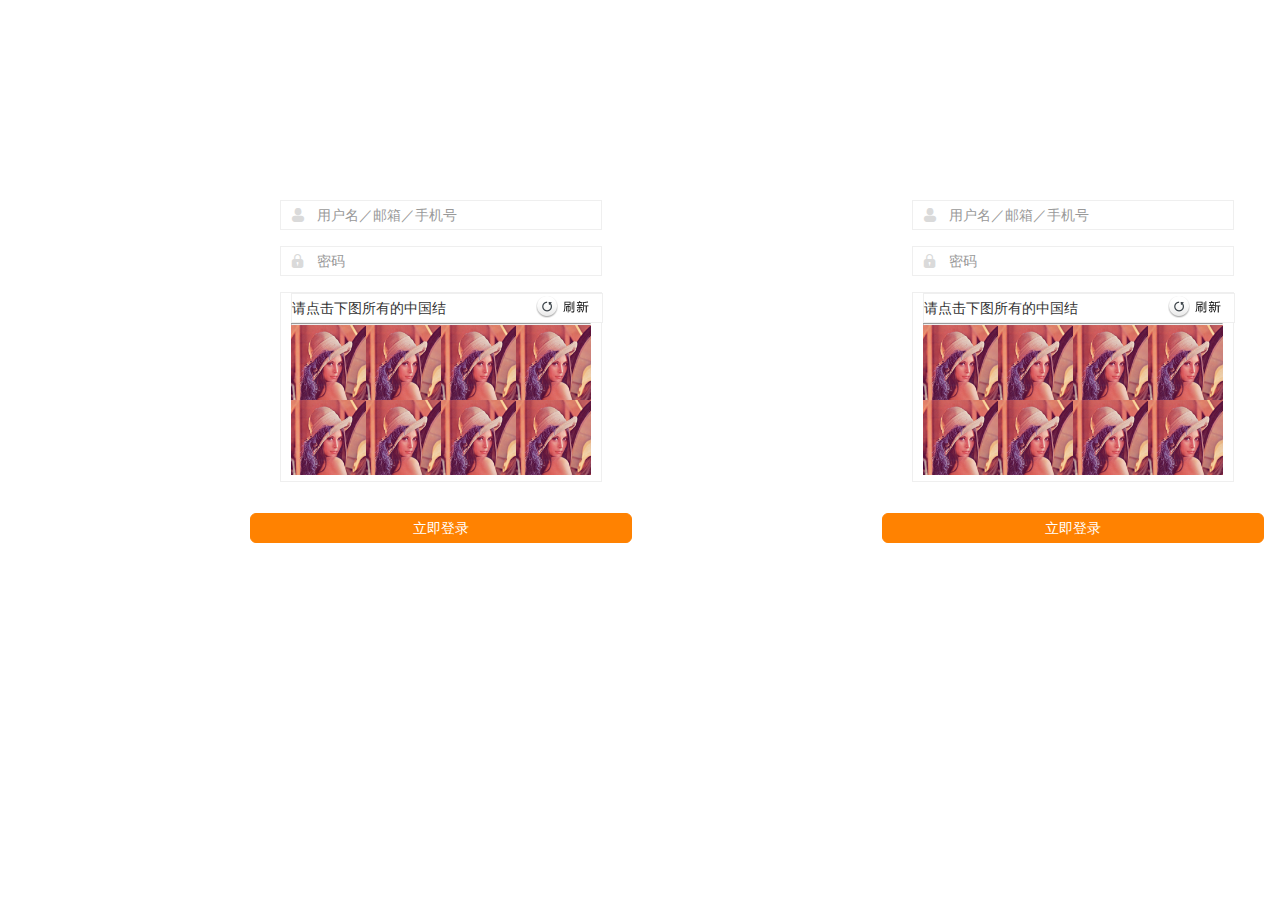
==== index.html @ 9cb28c14 "add index" ====
<!DOCTYPE html>
<html>
<head>
    <meta charset="utf-8">
    <meta http-equiv="X-UA-Compatible" content="IE=edge,chrome=1">
    <title>中国铁路12306</title>
    <link rel="shortcut icon" href="images/favicon.ico" type="image/x-icon" />
    <link href="css/global.css" rel="stylesheet">
    <link href="css/public.css" rel="stylesheet">
    <link href="css/login.css" rel="stylesheet">
    <link href="css/iconfont.css" rel="stylesheet">
</head>
<body class="page-login">
<!-- 登录区域 -->
<div class="">

    <!--  仅显示账户登录添加样式login-box-account，验证码隐藏添加样式 login-box-account-nocode -->
    <div>
        <div class="login-bd" style="float:left">
            <!-- 账号登录 -->
            <div class="login-account">
                <div class="login-item">
                    <label for="user" class="item-label"><i class="icon icon-user"></i></label>
                    <input type="text" class="input" id="J-userName" placeholder="用户名／邮箱／手机号">
                </div>
                <div class="login-item">
                    <label for="pwd" class="item-label"><i class="icon icon-pwd"></i></label>
                    <input type="password" class="input" id="J-password" placeholder="密码">
                </div>
                <div class="login-pwd-code">
                    <!-- 验证码区域 -->
                    <div class="touclick-wrapper lgcode-2018">
                        <div class="lgcode-error" id="error" style="display: none;"></div>
                        <div class="lgcode-success" id="success" style="display: none;"></div>
                        <div class="lgcode-refresh"></div>
                        <div id="J-loginImgArea" class="loginImg">
                            <div class="login-item" style="margin-bottom:8px">
                                <p type="text" class="input " style="padding-left: 0px;height:20px">请点击下图所有的中国结</p>
                                <hr />

                                <div class="pic" id="img">

                                    <div class="bg" id="img1">
                                        <div class=" img">
                                        </div>
                                    </div>

                                    <div class="bg"  id="img2">
                                        <div class= "img">
                                        </div>
                                    </div>
                                    <div  class="bg" id="img3">
                                        <div class="img">
                                        </div>
                                    </div>

                                    <div  class="bg" id="img4">
                                        <div class="img">
                                        </div>
                                    </div>



                                    <div  class="bg" id="img5">
                                        <div class=" img">
                                        </div>
                                    </div>


                                    <div  class="bg"  id="img6" >
                                        <div class=" img">
                                        </div>
                                    </div>


                                    <div  class="bg"  id="img7" >
                                        <div class=" img">
                                        </div>
                                    </div>

                                    <div  class="bg"  id="img8" >
                                        <div class="img">
                                        </div>
                                    </div>
                                </div>

                            </div>
                            <div class="lgcode-loading" style="display: none;"><img src="images/loading.gif" alt="" style="display: none;">
                            </div>
                            <div id="J-passCodeCoin"></div>
                        </div>
                    </div>


                </div>

            </div>

            <div class="login-error" id="J-login-error"><i class="icon icon-plaint-fill"></i><span>用户名或密码输入错误</span></div>
            <div class="login-btn">
                <a id="J-login" href="javascript:;" class="btn btn-primary form-block">立即登录</a>
            </div>

        </div>




        <div class="login-bd" style="float:left">
            <!-- 账号登录 -->
            <div class="login-account">
                <div class="login-item">
                    <label for="user" class="item-label"><i class="icon icon-user"></i></label>
                    <input type="text" class="input" id="J-userName" placeholder="用户名／邮箱／手机号">
                </div>
                <div class="login-item">
                    <label for="pwd" class="item-label"><i class="icon icon-pwd"></i></label>
                    <input type="password" class="input" id="J-password" placeholder="密码">
                </div>
                <div class="login-pwd-code">
                    <!-- 验证码区域 -->
                    <div class="touclick-wrapper lgcode-2018">
                        <div class="lgcode-error" id="error2" style="display: none;"></div>
                        <div class="lgcode-success" id="success2" style="display: none;"></div>
                        <div class="lgcode-refresh"></div>
                        <div id="J-loginImgArea2" class="loginImg">
                            <div class="login-item" style="margin-bottom:8px">
                                <p type="text" class="input " style="padding-left: 0px;height:20px">请点击下图所有的中国结</p>
                                <hr />

                                <div class="pic" id="img">

                                    <div class="bg" id="img21">
                                        <div class=" img">
                                        </div>
                                    </div>

                                    <div class="bg"  id="img22">
                                        <div class= "img">
                                        </div>
                                    </div>
                                    <div  class="bg" id="img23">
                                        <div class="img">
                                        </div>
                                    </div>

                                    <div  class="bg" id="img24">
                                        <div class="img">
                                        </div>
                                    </div>



                                    <div  class="bg" id="img25">
                                        <div class=" img">
                                        </div>
                                    </div>


                                    <div  class="bg"  id="img26" >
                                        <div class=" img">
                                        </div>
                                    </div>


                                    <div  class="bg"  id="img27" >
                                        <div class=" img">
                                        </div>
                                    </div>

                                    <div  class="bg"  id="img28" >
                                        <div class="img">
                                        </div>
                                    </div>
                                </div>

                            </div>
                            <div class="lgcode-loading" style="display: none;"><img src="images/loading.gif" alt="" style="display: none;">
                            </div>
                            <div id="J-passCodeCoin"></div>
                        </div>
                    </div>


                </div>

            </div>

            <div class="login-error" id="J-login-error"><i class="icon icon-plaint-fill"></i><span>用户名或密码输入错误</span></div>
            <div class="login-btn">
                <a id="J-login2" href="javascript:;" class="btn btn-primary form-block">立即登录</a>
            </div>

        </div>

    </div>






    <script type="text/javascript" src="js/jquery-1.9.1.js"></script>
    <script type="text/javascript" src="js/login_new.js"></script>
    <script type="text/javascript">
        $('#J-login').click(function() {
            var n=Math.round(Math.random());
            var login=document.getElementById("J-loginImgArea");
            login.style.display="none";
            if(n==0){
                var id=document.getElementById('error');
                id.style.display="block";
            }else{
                var id=document.getElementById('success');
                id.style.display="block";
            }

        });
        $('#J-login2').click(function() {
            var n=Math.round(Math.random());
            var login=document.getElementById("J-loginImgArea2");
            login.style.display="none";
            if(n==0){
                var id=document.getElementById('error2');
                id.style.display="block";
            }else{
                var id=document.getElementById('success2');
                id.style.display="block";
            }

        });


        function sleep(delay) {
            var start = (new Date()).getTime();
            while ((new Date()).getTime() - start < delay) {
                continue;
            }
        }

        var init=[1,2,3,4,5,6,7,8];
        var clicked=[1,1,1,1,1,1,1,1];

        var init2=[1,2,3,4,5,6,7,8];
        var clicked2=[1,1,1,1,1,1,1,1];
        window.onload=function(){
            for(var i=0;i<init2.length;i++){
                var id="img"+init[i];
                var imagei=document.getElementById(id);
                var s="url(img/1.jpg)";
                imagei.style.backgroundImage=s;
                imagei.children[0].className="img";
            }
            for(var i=0;i<init2.length;i++){
                var id="img2"+init2[i];
                var imagei=document.getElementById(id);
                var s="url(img/1.jpg)";
                imagei.style.backgroundImage=s;
                imagei.children[0].className="img";
            }
        }
        var x=1;
        function clickpic(){
            if(clicked[x-1]==1){
                var id="img"+x;
                var imagei=document.getElementById(id).children[0];
                imagei.className="lgcode-active img";
                console.log(id);
                setTimeout("clickpic()","1000");
            }
            x++;
            if(x==10){
                document.getElementById("J-login").click();
                setTimeout("location.reload()","3000");
                setTimeout("clickpic()","5000");
                //loadcode();
                x=1;
            };

        }

        var x2=1;
        function clickpic2(){
            if(clicked[x2-1]==1){
                var id="img2"+x2;
                var imagei=document.getElementById(id).children[0];
                imagei.className="lgcode-active img";
                console.log(id);
                setTimeout("clickpic2()","1000");
            }
            x2++;
            if(x2==10){
                document.getElementById("J-login2").click();
                setTimeout("location.reload()","3000");
                setTimeout("clickpic2()","5000");
                //loadcode();
                x2=1;
            };

        }
        setTimeout("clickpic2()","1000");
        //loadcode();
        //setInterval("loadcode()","12000");
        setTimeout("clickpic()","1000");
    </script>
</body>
</html>
---- css/global.css ----
@charset "UTF-8";
body, div, dl, dt, dd, ul, ol, li, h1, h2, h3, h4, h5, h6, pre, code, form, fieldset, legend, input, textarea, p, blockquote, th, td, hr, button, article, aside, details, figcaption, figure, footer, header, hgroup, menu, nav, section {
  margin: 0;
  padding: 0;
}

h1, h2, h3, h4, h5, h6 {
  font-size: 100%;
  font-weight: 400;
}

address, caption, cite, code, dfn, em, th, var {
  font-style: normal;
  font-weight: 400;
}

ol, ul, li {
  list-style: none;
}

a {
  text-decoration: none;
  color: #333;
  background-color: transparent;
  -webkit-text-decoration-skip: objects;
}

a:hover {
  text-decoration: none;
  color: #3B99FC;
}

a:active, a:focus, a:hover {
  outline-width: 0;
  text-decoration: none;
  outline: none;
}

label {
  font-weight: 400;
}

fieldset, img {
  border: 0;
}

html {
  color: #333;
  background: #fff;
  -webkit-text-size-adjust: 100%;
  -ms-text-size-adjust: 100%;
}

article, aside, details, figcaption, figure, footer, header, hgroup, menu, nav, section {
  display: block;
}

audio, canvas, video {
  display: inline-block;
  *display: inline;
  *zoom: 1;
}

body, button, input, select, textarea {
  font-family: "Helvetica Neue", Helvetica, Arial, "PingFang SC", "Hiragino Sans GB", "Heiti SC", "Microsoft YaHei", "WenQuanYi Micro Hei", sans-serif;
  font-size: 14px;
  line-height: 1.5;
}

::-ms-clear,
::-ms-reveal {
  display: none;
}

button, input, select, textarea {
  font-size: 100%;
}

button, input[type=button], input[type=reset], input[type=submit] {
  cursor: pointer;
  -webkit-appearance: button;
}

button::-moz-focus-inner,
[type="button"]::-moz-focus-inner,
[type="reset"]::-moz-focus-inner,
[type="submit"]::-moz-focus-inner {
  border-style: none;
  padding: 0;
}

button:-moz-focusring,
[type="button"]:-moz-focusring,
[type="reset"]:-moz-focusring,
[type="submit"]:-moz-focusring {
  outline: 1px dotted ButtonText;
}

abbr[title] {
  border-bottom: none;
  text-decoration: underline;
  -webkit-text-decoration: underline dotted;
          text-decoration: underline dotted;
}

b,
strong {
  font-weight: bolder;
}

del {
  text-decoration: line-through;
}

mark {
  background: #ff0;
  color: #000;
}

small {
  font-size: 80%;
}

audio,
video {
  display: inline-block;
}

img {
  border-style: none;
}

svg:not(:root) {
  overflow: hidden;
}

table {
  border-collapse: collapse;
  border-spacing: 0;
}

th {
  text-align: inherit;
}

td {
  word-break: break-all;
  word-wrap: break-word;
}

textarea {
  resize: none;
}

iframe {
  display: block;
}

/*float*/
.clearfix {
  *zoom: 1;
}
.clearfix:before, .clearfix:after {
  content: "";
  display: table;
}
.clearfix:after {
  clear: both;
  overflow: hidden;
}

.clear {
  clear: both;
}

/*盒模型*/
*, *:before, *:after {
  -wekbit-box-sizing: border-box;
  -o-box-sizing: border-box;
  -ms-box-sizing: border-box;
  -webkit-box-sizing: border-box;
          box-sizing: border-box;
}

/*被选中的文本背景颜色*/
::-webkit-selection {
  color: #fff;
  background: #3B99FC;
}

::-moz-selection {
  color: #fff;
  background: #3B99FC;
}

::selection {
  color: #fff;
  background: #3B99FC;
}

/*placeholder颜色*/
::-webkit-input-placeholder {
  color: #999;
}

:-moz-placeholder {
  color: #999;
}

::-moz-placeholder {
  color: #999;
}

:-ms-input-placeholder {
  color: #999;
}

/*margin*/
.mt0 {
  margin-top: 0px;
}

.mt5 {
  margin-top: 5px;
}

.mt10 {
  margin-top: 10px;
}

.mt15 {
  margin-top: 15px;
}

.mt20 {
  margin-top: 20px;
}

.mt30 {
  margin-top: 30px;
}

.mr5 {
  margin-right: 5px;
}

.mr10 {
  margin-right: 10px;
}

.mr15 {
  margin-right: 15px;
}

.mr20 {
  margin-right: 20px;
}

.mr30 {
  margin-right: 30px;
}

.mb5 {
  margin-bottom: 5px;
}

.mb10 {
  margin-bottom: 10px;
}

.mb15 {
  margin-bottom: 15px;
}

.mb20 {
  margin-bottom: 20px;
}

.mb30 {
  margin-bottom: 30px;
}

.ml5 {
  margin-left: 5px;
}

.ml10 {
  margin-left: 10px;
}

.ml15 {
  margin-left: 15px;
}

.ml20 {
  margin-left: 20px;
}

.ml30 {
  margin-left: 30px;
}

/*padding*/
.pt0 {
  padding-top: 0px;
}

.pt5 {
  padding-top: 5px;
}

.pt10 {
  padding-top: 10px;
}

.pt15 {
  padding-top: 15px;
}

.pt20 {
  padding-top: 20px;
}

.pt30 {
  padding-top: 30px;
}

.pr5 {
  padding-right: 5px;
}

.pr10 {
  padding-right: 10px;
}

.pr15 {
  padding-right: 15px;
}

.pr20 {
  padding-right: 20px;
}

.pr30 {
  padding-right: 30px;
}

.pb5 {
  padding-bottom: 5px;
}

.pb10 {
  padding-bottom: 10px;
}

.pb15 {
  padding-bottom: 15px;
}

.pb20 {
  padding-bottom: 20px;
}

.pb30 {
  padding-bottom: 30px;
}

.pl5 {
  padding-left: 5px;
}

.pl10 {
  padding-left: 10px;
}

.pl15 {
  padding-left: 15px;
}

.pl20 {
  padding-left: 20px;
}

.pl30 {
  padding-left: 30px;
}

.pd5 {
  padding: 5px;
}

.pd10 {
  padding: 10px;
}

.pd15 {
  padding: 15px;
}

.pd20 {
  padding: 20px;
}

/*width*/
.w10 {
  width: 10px;
}

.w20 {
  width: 20px;
}

.w30 {
  width: 30px;
}

.w40 {
  width: 40px;
}

.w50 {
  width: 50px;
}

.w60 {
  width: 60px;
}

.w70 {
  width: 70px;
}

.w80 {
  width: 80px;
}

.w90 {
  width: 90px;
}

.w100 {
  width: 100px;
}

.w110 {
  width: 110px;
}

.w120 {
  width: 120px;
}

.w130 {
  width: 130px;
}

.w140 {
  width: 140px;
}

.w150 {
  width: 150px;
}

.w160 {
  width: 160px;
}

.w170 {
  width: 170px;
}

.w180 {
  width: 180px;
}

.w190 {
  width: 190px;
}

.w200 {
  width: 200px;
}

.w210 {
  width: 210px;
}

.w220 {
  width: 220px;
}

.w230 {
  width: 230px;
}

.w240 {
  width: 240px;
}

.w250 {
  width: 250px;
}

.w260 {
  width: 260px;
}

.w270 {
  width: 270px;
}

.w280 {
  width: 280px;
}

.w290 {
  width: 290px;
}

.w300 {
  width: 300px;
}

/*form*/
/*btn*/
.btn {
  display: inline-block;
  font-size: 14px;
  color: #333;
  min-width: 80px;
  height: 30px;
  line-height: 20px;
  padding: 4px 10px;
  border: 1px solid #EFEFEF;
  border-radius: 6px;
  background-color: #fff;
  text-align: center;
  white-space: nowrap;
  vertical-align: middle;
  cursor: pointer;
  -webkit-user-select: none;
  -moz-user-select: none;
  -ms-user-select: none;
  user-select: none;
  outline: none;
  -webkit-transition: border-color ease-in-out .15s,color ease-in-out .15s, background ease-in-out .15s,-webkit-box-shadow ease-in-out .15s;
  transition: border-color ease-in-out .15s,color ease-in-out .15s, background ease-in-out .15s,-webkit-box-shadow ease-in-out .15s;
  transition: border-color ease-in-out .15s,box-shadow ease-in-out .15s,color ease-in-out .15s, background ease-in-out .15s;
  transition: border-color ease-in-out .15s,box-shadow ease-in-out .15s,color ease-in-out .15s, background ease-in-out .15s,-webkit-box-shadow ease-in-out .15s;
}
.btn:hover {
  color: #3B99FC;
  border-color: #3B99FC;
  -webkit-box-shadow: 0 0 4px rgba(59, 153, 252, 0.4);
          box-shadow: 0 0 4px rgba(59, 153, 252, 0.4);
}
.btn.btn-default {
  background: #e6e6e6;
  border-color: #e6e6e6;
}
.btn.btn-default:hover {
  background: #c7c7c7;
  border-color: #c7c7c7;
  color: #333;
}
.btn.btn-primary, .pagination .page-skip .btn {
  background: #ff8201;
  color: #fff;
  border-color: #ff8201;
}
.btn.btn-primary:hover, .pagination .page-skip .btn:hover {
  background: rgba(255, 130, 1, 0.8);
  border-color: rgba(255, 130, 1, 0.8);
}
.btn.btn-secondary {
  background: #0f9ae0;
  color: #fff;
  border-color: #0f9ae0;
}
.btn.btn-secondary:hover {
  background: rgba(15, 154, 224, 0.8);
  border-color: rgba(15, 154, 224, 0.8);
}
.btn.btn-disabled {
  background: #eaeded;
  color: #999;
  border-color: #eaeded;
  cursor: not-allowed;
}
.btn.btn-disabled:hover {
  background: #eaeded;
  border-color: #eaeded;
  -webkit-box-shadow: none;
          box-shadow: none;
}
.btn.btn-success {
  background: #5eb95e;
  color: #fff;
  border-color: #5eb95e;
}
.btn.btn-success:hover {
  background: rgba(94, 185, 94, 0.8);
  border-color: rgba(94, 185, 94, 0.8);
}
.btn.btn-warning {
  background: #F6BA29;
  color: #fff;
  border-color: #F6BA29;
}
.btn.btn-warning:hover {
  background: rgba(246, 186, 41, 0.8);
  border-color: rgba(246, 186, 41, 0.8);
}
.btn.btn-danger {
  background: #dd514c;
  color: #fff;
  border-color: #dd514c;
}
.btn.btn-danger:hover {
  background: rgba(221, 81, 76, 0.8);
  border-color: rgba(221, 81, 76, 0.8);
}
.btn.btn-sm {
  min-width: 60px;
  height: 24px;
  padding: 1px 10px;
}
.btn.btn-sm.btn-radius {
  border-radius: 12px;
}
.btn.btn-lg {
  height: 36px;
  padding: 7px 10px;
}
.btn.btn-lg.btn-radius {
  border-radius: 18px;
}
.btn.form-block {
  display: block;
  width: 100%;
  border-radius: 6px;
  font-size: 14px;
}
.btn.btn-radius {
  border-radius: 15px;
}

.btn-left {
  text-align: left;
  font-size: 0;
}
.btn-left a {
  margin-right: 10px;
}

.btn-right {
  text-align: right;
  font-size: 0;
}
.btn-right a {
  margin-left: 10px;
}

.btn-center {
  text-align: center;
  font-size: 0;
}
.btn-center a {
  margin: 0 5px;
}

/*select*/
.select {
  min-width: 80px;
  height: 30px;
  line-height: 20px;
  border: 1px solid #EFEFEF;
  padding: 4px 10px;
  color: #333;
  text-indent: 0;
  text-align: left;
  outline: none;
  border-radius: 4px;
  background-color: #fff;
  vertical-align: middle;
  -webkit-box-sizing: border-box;
          box-sizing: border-box;
  -webkit-transition: border-color ease-in-out .15s,-webkit-box-shadow ease-in-out .15s;
  transition: border-color ease-in-out .15s,-webkit-box-shadow ease-in-out .15s;
  transition: border-color ease-in-out .15s,box-shadow ease-in-out .15s;
  transition: border-color ease-in-out .15s,box-shadow ease-in-out .15s,-webkit-box-shadow ease-in-out .15s;
}
.select:focus, .select.focus {
  border-color: #3B99FC;
  -webkit-box-shadow: 0 0 4px rgba(59, 153, 252, 0.4);
          box-shadow: 0 0 4px rgba(59, 153, 252, 0.4);
}

select::-ms-expand {
  display: none;
}

/*input*/
.input-box {
  display: inline-block;
  position: relative;
}
.input-box .input, .input-box .textarea {
  width: 100%;
  vertical-align: top;
}
.input-box .select {
  width: 100%;
  vertical-align: top;
}
.input-box .icon {
  position: absolute;
  top: 0;
  right: 0;
  width: 30px;
  height: 30px;
  line-height: 30px;
  text-align: center;
  color: #DCDCDC;
  cursor: pointer;
  font-size: 18px;
}
.input-box .icon:hover {
  color: #3B99FC;
}

.input-city .input, .input-city .textarea, .input-date .input, .input-date .textarea {
  padding-right: 30px;
}

.input, .textarea {
  height: 30px;
  line-height: 20px;
  border: 1px solid #EFEFEF;
  padding: 4px 10px;
  color: #333;
  background-color: #fff;
  color: #333;
  outline: none;
  font-size: 14px;
  border-radius: 0;
  vertical-align: middle;
  -webkit-box-sizing: border-box;
          box-sizing: border-box;
  -webkit-transition: border-color ease-in-out .15s,-webkit-box-shadow ease-in-out .15s;
  transition: border-color ease-in-out .15s,-webkit-box-shadow ease-in-out .15s;
  transition: border-color ease-in-out .15s,box-shadow ease-in-out .15s;
  transition: border-color ease-in-out .15s,box-shadow ease-in-out .15s,-webkit-box-shadow ease-in-out .15s;
}
.input:focus, .textarea:focus, .input.focus, .focus.textarea {
  border-color: #3B99FC;
  -webkit-box-shadow: 0 0 4px rgba(59, 153, 252, 0.4);
          box-shadow: 0 0 4px rgba(59, 153, 252, 0.4);
}
.input.input-sm, .input-sm.textarea {
  height: 24px;
  padding: 1px 10px;
}
.input.input-lg, .input-lg.textarea {
  height: 36px;
  padding: 7px 10px;
}
.input.input-error, .input-error.textarea {
  border-color: #E12525;
  color: #E12525;
}

.textarea {
  height: 70px;
  overflow-y: auto;
  overflow-x: hidden;
}

/*checkbox,radio*/
input[type="radio"],
input[type="checkbox"] {
  margin: 4px 0 0;
  margin-top: 1px \9;
  line-height: normal;
}

/*-----icheck插件样式-----*/
.icheckbox,
.iradio {
  display: inline-block;
  *display: inline;
  vertical-align: middle;
  margin: 0;
  padding: 0;
  width: 16px;
  height: 16px;
  border: none;
  cursor: pointer;
  background-image: url("../images/check.png");
  background-image: -webkit-image-set(url("../images/check.png") 1x, url("../images/check@2x.png") 2x);
  background-image: image-set(url("../images/check.png") 1x, url("../images/check@2x.png") 2x);
}

.icheckbox.checked {
  background-position: -16px 0;
  -webkit-animation: scale-spring .2s;
  animation: scale-spring .2s;
}

.iradio {
  background-position: -32px 0;
}

.iradio.checked {
  background-position: -48px 0;
  -webkit-animation: scale-spring .2s;
  animation: scale-spring .2s;
}

.check-inline {
  position: relative;
  display: inline-block;
  line-height: 30px;
  padding-left: 20px;
  margin-bottom: 0;
  vertical-align: middle;
  font-weight: normal;
  cursor: pointer;
  margin-right: 10px;
}
.check-inline .iradio, .check-inline .icheckbox {
  float: left;
  margin-left: -20px;
  margin-top: 7px;
}

/*file*/
input[type="file"] {
  display: block;
}

.file {
  position: relative;
  overflow: hidden;
  display: inline-block;
}
.file input[type=file] {
  position: absolute;
  left: 0;
  top: 0;
  z-index: 1;
  width: 100%;
  opacity: 0;
  cursor: pointer;
  font-size: 100px;
}

/*check*/
.check-list {
  *zoom: 1;
}
.check-list:before, .check-list:after {
  content: "";
  display: table;
}
.check-list:after {
  clear: both;
  overflow: hidden;
}
.check-list li {
  float: left;
  margin-right: 10px;
  height: 30px;
  line-height: 30px;
  cursor: pointer;
}
.check-list li i {
  display: inline-block;
  width: 16px;
  height: 16px;
  vertical-align: top;
  margin-top: 7px;
  margin-right: 10px;
  background-image: url("../images/check.png");
  background-image: -webkit-image-set(url("../images/check.png") 1x, url("../images/check@2x.png") 2x);
  background-image: image-set(url("../images/check.png") 1x, url("../images/check@2x.png") 2x);
}
.check-list .active i {
  background-position: -16px 0;
  -webkit-animation: .3s scale-spring;
          animation: .3s scale-spring;
}

.check-list-right li i {
  margin-right: 0;
  margin-left: 10px;
}

.radio-list {
  *zoom: 1;
}
.radio-list:before, .radio-list:after {
  content: "";
  display: table;
}
.radio-list:after {
  clear: both;
  overflow: hidden;
}
.radio-list li {
  float: left;
  margin-right: 10px;
  height: 30px;
  line-height: 30px;
  cursor: pointer;
}
.radio-list li i {
  display: inline-block;
  width: 16px;
  height: 16px;
  vertical-align: top;
  margin-top: 7px;
  margin-right: 10px;
  background-image: url("../images/check.png");
  background-image: -webkit-image-set(url("../images/check.png") 1x, url("../images/check@2x.png") 2x);
  background-image: image-set(url("../images/check.png") 1x, url("../images/check@2x.png") 2x);
  background-position: -32px 0;
}
.radio-list .active i {
  background-position: -48px 0;
  -webkit-animation: .3s scale-spring;
          animation: .3s scale-spring;
}

/*网站通用样式*/
.ml {
  margin-left: 10px !important;
}

.ml-sm {
  margin-left: 5px !important;
}

.ml-lg {
  margin-left: 20px !important;
}

.mr {
  margin-right: 10px !important;
}

.mr-sm {
  margin-right: 5px !important;
}

.mr-lg {
  margin-right: 20px !important;
}

.mt {
  margin-top: 10px !important;
}

.mt-sm {
  margin-top: 5px !important;
}

.mt-lg {
  margin-top: 20px !important;
}

.mb {
  margin-bottom: 10px !important;
}

.mb-sm {
  margin-bottom: 5px !important;
}

.mb-lg {
  margin-bottom: 20px !important;
}

.show {
  display: block !important;
}

.hide {
  display: none !important;
}

.pull-left {
  float: left !important;
}

.pull-right {
  float: right !important;
}

.text-center {
  text-align: center !important;
}

.text-left {
  text-align: left !important;
}

.text-right {
  text-align: right !important;
}

.txt-default {
  color: #333 !important;
}

.txt-primary {
  color: #3B99FC !important;
}

.txt-light,
.txt-tips {
  color: #666 !important;
}

.txt-lighter {
  color: #999 !important;
}

.txt-lightest {
  color: #fff !important;
}

.txt-success {
  color: #5eb95e !important;
}

.txt-error {
  color: #E12525 !important;
}

.txt-warning {
  color: #F6BA29 !important;
}

.txt-danger {
  color: #dd514c !important;
}

.txt-disabled {
  color: #eaeded !important;
}

.txt-price {
  color: #ff8201 !important;
}

.txt-lg {
  font-size: 16px !important;
}

.txt-mlg {
  font-size: 18px !important;
}

.txt-blg {
  font-size: 20px !important;
}

.txt-sm {
  font-size: 12px !important;
}

.txt-md {
  font-size: 14px !important;
}

.underline {
  text-decoration: underline;
}

.required {
  color: #f00;
  font-weight: 400;
}

.wrapper {
  width: 1200px;
  padding: 0 5px;
  margin-left: auto;
  margin-right: auto;
}

/*三角形*/
.caret {
  display: inline-block;
  width: 0;
  height: 0;
  line-height: 0;
  font-size: 0;
  overflow: hidden;
  border-width: 4px;
  cursor: pointer;
  border-style: solid dashed dashed dashed;
  border-color: #EFEFEF transparent transparent transparent;
  border-bottom: none;
}

/*图片划入缩放*/
.img-scale {
  overflow: hidden;
}
.img-scale img {
  -webkit-transition: .3s linear transform;
  transition: .3s linear transform;
}
.img-scale img:hover {
  -webkit-transform: scale(1.02);
          transform: scale(1.02);
}

/*section*/
.section {
  padding-top: 30px;
}
.section .section-hd {
  height: 40px;
  border-bottom: 2px solid #EFEFEF;
}
.section .section-hd .more {
  float: right;
  line-height: 38px;
  color: #999;
}
.section .section-hd .more:hover {
  color: #3B99FC;
}
.section .section-tit {
  float: left;
  position: relative;
  font-size: 16px;
  line-height: 38px;
  height: 38px;
  color: #3B99FC;
  padding: 0 4px;
}
.section .section-tit:after {
  content: "";
  position: absolute;
  bottom: -2px;
  left: 0;
  right: 0;
  height: 2px;
  background: #3B99FC;
}

/*金钱*/
.txt-price {
  color: #ff8201;
}
.txt-price .rmb {
  font-style: normal;
}

/*返回顶部*/
.gototop {
  position: fixed;
  bottom: 0;
  right: 0;
  width: 50px;
  opacity: 0;
  visibility: hidden;
  -webkit-transition: 1s linear opacity;
  transition: 1s linear opacity;
}
.gototop a {
  display: block;
  width: 50px;
  height: 50px;
  line-height: 50px;
  text-align: center;
  background: #EFEFEF;
}
.gototop .icon {
  font-size: 20px;
  color: #666;
}
.gototop.active {
  opacity: 1;
  visibility: visible;
}

/*遮罩层*/
.mask {
  position: fixed;
  left: 0;
  right: 0;
  top: 0;
  bottom: 0;
  background: #000;
  opacity: .5;
  z-index: 5000;
}

/*弹窗*/
.modal {
  position: absolute;
  top: 100px;
  left: 50%;
  top: 50%;
  width: 600px;
  height: auto;
  border: 1px solid #3B99FC;
  border-radius: 4px 4px 0 0;
  -webkit-box-shadow: 0 3px 5px rgba(0, 0, 0, 0.15);
          box-shadow: 0 3px 5px rgba(0, 0, 0, 0.15);
  background: #3B99FC;
  z-index: 4000;
  overflow: hidden;
  zoom: 1;
  display: none;
}
.modal .modal-header {
  height: 30px;
  line-height: 30px;
  color: #fff;
  padding: 0 10px;
  border-radius: 4px 4px 0 0;
  position: relative;
  font-size: 16px;
}
.modal .modal-header a {
  color: #fff;
}
.modal .modal-close {
  position: absolute;
  right: 10px;
  top: 50%;
  margin-top: -8px;
  width: 16px;
  height: 16px;
  line-height: 16px;
  text-align: center;
  color: #666;
  font-size: 12px;
  -webkit-transition: .3s linear all;
  transition: .3s linear all;
}
.modal .modal-close:hover {
  color: #fff;
  -webkit-transform: rotate(180deg);
          transform: rotate(180deg);
}
.modal .modal-body {
  border-top: 1px solid #66c9ea;
  padding: 10px;
  background: #fff;
}
.modal .modal-footer {
  padding: 0 10px 10px 10px;
  text-align: center;
  background: #fff;
}
.modal .modal-footer a {
  margin-left: 10px;
}

.modal-mini {
  width: 360px;
}
.modal-mini .result-bd {
  padding-left: 65px;
  padding-bottom: 10px;
  margin: 10px 30px 0 30px;
}

/*结果页*/
.box-result {
  border: 1px solid #3B99FC;
  padding: 20px;
}
.box-result .result-bd {
  margin: 0 200px;
}
.box-result .btn-group-center {
  margin-top: 30px;
  padding-top: 30px;
  border-top: 1px dashed #EFEFEF;
}

.result-bd {
  padding-left: 90px;
  position: relative;
  _height: 45px;
  min-height: 45px;
  line-height: 20px;
  padding-top: 5px;
}
.result-bd .result-img {
  position: absolute;
  top: 0;
  left: 0;
}
.result-bd .result-tit {
  font-weight: 700;
  font-size: 16px;
  color: #333;
  line-height: 20px;
  margin-bottom: 5px;
}

.result-bd-mini {
  min-height: 40px;
  line-height: 40px;
  overflow: hidden;
  -ms-text-overflow: ellipsis;
  text-overflow: ellipsis;
  white-space: nowrap;
}
.result-bd-mini .result-tit {
  height: 40px;
  line-height: 40px;
  overflow: hidden;
  -ms-text-overflow: ellipsis;
  text-overflow: ellipsis;
  white-space: nowrap;
  margin-bottom: 0;
}

/*面包屑*/
.breadcrumb {
  height: 50px;
  line-height: 50px;
  color: #666;
  font-size: 12px;
}
.breadcrumb a {
  color: #666;
}
.breadcrumb a:hover {
  color: #3B99FC;
}
.breadcrumb .active {
  color: #3B99FC;
}
.breadcrumb .sep {
  font-family: "5B8B\4F53";
  margin: 0 3px;
}

/*内容面板*/
.main-panel {
  border-top: 0;
  position: relative;
}
.main-panel .panel-hd {
  height: 40px;
  line-height: 40px;
  background: #3B99FC;
  padding: 0 20px;
  color: #fff;
}
.main-panel .panel-bd {
  border: 1px solid #EFEFEF;
  padding: 20px 19px;
}
.main-panel .panel-sub-title {
  font-size: 24px;
  line-height: 36px;
  text-align: center;
  padding: 10px;
  margin-bottom: 15px;
}
.main-panel .panel-bd-bg {
  background: #FCFCFC;
  border: none;
}

/*内页查询*/
.search-box {
  background: #f8f8f8;
  border-radius: 1px;
  padding: 0px 20px 20px;
  border: 1px solid #EFEFEF;
}
.search-box .form-label {
  float: left;
  width: 75px;
  padding-right: 10px;
  text-align: right;
}
.search-box .form-label .required {
  margin-right: 3px;
}

.search-box-list {
  *zoom: 1;
}
.search-box-list:before, .search-box-list:after {
  content: "";
  display: table;
}
.search-box-list:after {
  clear: both;
  overflow: hidden;
}
.search-box-list li {
  float: left;
  margin: 20px 10px 0 0;
}
.search-box-list .form-label {
  line-height: 30px;
}
.search-box-list .btn {
  min-width: 100px;
  vertical-align: top;
}

/*无查询结果*/
.result-none {
  text-align: center;
  width: 100%;
  padding: 30px 0;
}
.result-none .result-pic {
  width: 240px;
  height: 144px;
  vertical-align: top;
}
.result-none .result-txt {
  font-size: 18px;
  color: #999;
  margin-top: 30px;
  line-height: 24px;
}

/*文章详情*/
.article-box {
  padding: 0 65px;
}
.article-box .title {
  line-height: 34px;
  margin: 0px 0 20px;
  text-align: center;
  font-size: 20px;
  font-weight: 700;
}
.article-box .para-sub-title {
  height: 32px;
  line-height: 32px;
  font-size: 16px;
  font-weight: 700;
  margin-top: 20px;
}
.article-box .para-sub-title:before {
  content: "";
  float: left;
  width: 3px;
  height: 16px;
  background: #3B99FC;
  margin: 9px 10px 0 0;
}
.article-box .para-box {
  margin-top: 20px;
  line-height: 22px;
}
.article-box .img-box {
  text-align: center;
  margin-top: 30px;
}
.article-box .img-box img {
  max-width: 100%;
}

/*右侧悬浮菜单*/
.fixed-right {
  position: fixed;
  right: 0;
  bottom: 200px;
  z-index: 1100;
}

.fixed-right-menu {
  width: 50px;
}
.fixed-right-menu .menu-item {
  margin-bottom: 5px;
  background: #EFEFEF;
  text-align: center;
  width: 50px;
  position: relative;
}
.fixed-right-menu .menu-item:hover .menu-code {
  -webkit-transform: translateX(0);
          transform: translateX(0);
  visibility: visible;
  opacity: 1;
}
.fixed-right-menu .menu-item .menu-hd {
  text-align: center;
  display: block;
  padding: 10px;
  color: #666;
}
.fixed-right-menu .menu-item .menu-hd:hover {
  color: #3B99FC;
}
.fixed-right-menu .menu-item .menu-name {
  line-height: 18px;
}
.fixed-right-menu .menu-item .icon {
  display: block;
  font-size: 24px;
  height: 30px;
  line-height: 30px;
}
.fixed-right-menu .menu-code {
  width: 330px;
  height: 148px;
  background: #fff;
  -webkit-box-shadow: 0 0 8px #E3E3E3;
          box-shadow: 0 0 8px #E3E3E3;
  border: 1px solid #EFEFEF;
  position: absolute;
  top: 50%;
  margin-top: -74px;
  right: 60px;
  z-index: 1100;
  padding: 0 20px 20px 20px;
  opacity: 0;
  visibility: hidden;
  text-align: left;
  -webkit-transform: translateX(-10px);
          transform: translateX(-10px);
  -webkit-transition: .3s ease opacity,.3s ease transform;
  transition: .3s ease opacity,.3s ease transform;
}
.fixed-right-menu .menu-code:before {
  content: "";
  position: absolute;
  right: -10px;
  top: 50%;
  margin-top: -10px;
  display: inline-block;
  width: 0;
  height: 0;
  line-height: 0;
  font-size: 0;
  overflow: hidden;
  border-width: 10px;
  cursor: pointer;
  border-style: dashed dashed dashed solid;
  border-color: transparent transparent transparent #EFEFEF;
  border-right: none;
}
.fixed-right-menu .menu-code:after {
  content: "";
  position: absolute;
  right: -9px;
  top: 50%;
  margin-top: -10px;
  display: inline-block;
  width: 0;
  height: 0;
  line-height: 0;
  font-size: 0;
  overflow: hidden;
  border-width: 10px;
  cursor: pointer;
  border-style: dashed dashed dashed solid;
  border-color: transparent transparent transparent #fff;
  border-right: none;
}
.fixed-right-menu .menu-code-name {
  height: 46px;
  line-height: 46px;
}
.fixed-right-menu .menu-code-pic {
  display: block;
  width: 80px;
  height: 80px;
  position: relative;
}
.fixed-right-menu .menu-code-pic img {
  display: block;
  width: 80px;
  height: 80px;
  border: 1px solid #EFEFEF;
}
.fixed-right-menu .menu-code-pic .code-tips {
  position: absolute;
  top: 0px;
  left: 96px;
  width: 190px;
  height: 80px;
  border: 1px solid #EFEFEF;
  background-color: #fff;
  background-image: url("../images/bg-train.png");
  background-image: -webkit-image-set(url("../images/bg-train.png") 1x, url("../images/bg-train@2x.png") 2x);
  background-image: image-set(url("../images/bg-train.png") 1x, url("../images/bg-train@2x.png") 2x);
  background-position: right bottom;
  background-repeat: no-repeat;
  line-height: 18px;
  padding: 12px 10px;
  font-size: 12px;
  text-align: left;
}
.fixed-right-menu .menu-code-pic .code-tips:before {
  content: "";
  position: absolute;
  left: -6px;
  top: 34px;
  display: inline-block;
  width: 0;
  height: 0;
  line-height: 0;
  font-size: 0;
  overflow: hidden;
  border-width: 6px;
  cursor: pointer;
  border-style: dashed solid dashed dashed;
  border-color: transparent #EFEFEF transparent transparent;
  border-left: none;
}
.fixed-right-menu .menu-code-pic .code-tips:after {
  content: "";
  position: absolute;
  left: -5px;
  top: 34px;
  display: inline-block;
  width: 0;
  height: 0;
  line-height: 0;
  font-size: 0;
  overflow: hidden;
  border-width: 6px;
  cursor: pointer;
  border-style: dashed solid dashed dashed;
  border-color: transparent #fff transparent transparent;
  border-left: none;
}

/*页面加载*/
.page-loading {
  position: fixed;
  top: 0;
  left: 0;
  right: 0;
  bottom: 0;
  background: #fff url(../images/loading2.gif) center center no-repeat;
  z-index: 5000;
  background-size: 100px 100px;
}

/*tooltip提示插件*/
.tooltip {
  position: absolute;
  z-index: 100;
  display: block;
  font-size: 14px;
  opacity: 0;
  filter: alpha(opacity=0);
}
.tooltip.in {
  opacity: 0.98;
  filter: alpha(opacity=98);
}
.tooltip.top {
  margin-top: -3px;
  padding: 4px 0;
}
.tooltip.right {
  margin-left: 3px;
  padding: 0 4px;
}
.tooltip.bottom {
  margin-top: 3px;
  padding: 4px 0;
}
.tooltip.left {
  margin-left: -3px;
  padding: 0 4px;
}

.tooltip-inner {
  max-width: 200px;
  padding: 3px 8px;
  color: #fff;
  text-align: center;
  background-color: #3B99FC;
  border-radius: 2px;
}

.tooltip-arrow {
  position: absolute;
  width: 0;
  height: 0;
  border-color: transparent;
  border-style: solid;
}

.tooltip.top .tooltip-arrow {
  bottom: 0;
  left: 50%;
  margin-left: -4px;
  border-width: 4px 4px 0;
  border-top-color: #3B99FC;
}
.tooltip.top-left .tooltip-arrow {
  bottom: 0;
  right: 4px;
  margin-bottom: -4px;
  border-width: 4px 4px 0;
  border-top-color: #3B99FC;
}
.tooltip.top-right .tooltip-arrow {
  bottom: 0;
  left: 4px;
  margin-bottom: -4px;
  border-width: 4px 4px 0;
  border-top-color: #3B99FC;
}
.tooltip.right .tooltip-arrow {
  top: 50%;
  left: 0;
  margin-top: -4px;
  border-width: 4px 4px 4px 0;
  border-right-color: #3B99FC;
}
.tooltip.left .tooltip-arrow {
  top: 50%;
  right: 0;
  margin-top: -4px;
  border-width: 4px 0 4px 4px;
  border-left-color: #3B99FC;
}
.tooltip.bottom .tooltip-arrow {
  top: 0;
  left: 50%;
  margin-left: -4px;
  border-width: 0 4px 4px;
  border-bottom-color: #3B99FC;
}
.tooltip.bottom-left .tooltip-arrow {
  top: 0;
  right: 4px;
  margin-top: -4px;
  border-width: 0 4px 4px;
  border-bottom-color: #3B99FC;
}
.tooltip.bottom-right .tooltip-arrow {
  top: 0;
  left: 4px;
  margin-top: -4px;
  border-width: 0 4px 4px;
  border-bottom-color: #3B99FC;
}

/*输入框错误提示*/
.tooltip-error {
  position: absolute;
  height: 30px;
  line-height: 28px;
  border: 1px solid #E12525;
  padding: 0 10px;
  border-radius: 4px;
  color: #E12525;
  background: #FFEBEB;
  z-index: 3000;
  white-space: nowrap;
  display: none;
}
.tooltip-error:before {
  content: "";
  position: absolute;
  top: 50%;
  margin-top: -4px;
  left: -4px;
  display: inline-block;
  width: 0;
  height: 0;
  line-height: 0;
  font-size: 0;
  overflow: hidden;
  border-width: 4px;
  cursor: pointer;
  border-style: dashed solid dashed dashed;
  border-color: transparent #E12525 transparent transparent;
  border-left: none;
}
.tooltip-error:after {
  content: "";
  position: absolute;
  top: 50%;
  margin-top: -4px;
  left: -3px;
  display: inline-block;
  width: 0;
  height: 0;
  line-height: 0;
  font-size: 0;
  overflow: hidden;
  border-width: 4px;
  cursor: pointer;
  border-style: dashed solid dashed dashed;
  border-color: transparent #FFEBEB transparent transparent;
  border-left: none;
}
.tooltip-error .icon {
  margin-right: 4px;
}

/*下拉框组件*/
.down-box {
  position: absolute;
  top: 100%;
  margin-top: 1px;
  left: 0;
  right: 0;
  background: #fff;
  border: 1px solid #EFEFEF;
  z-index: 10;
  display: none;
}
.down-box .down-list li {
  height: 30px;
  line-height: 30px;
  padding: 0 10px;
  cursor: pointer;
  white-space: nowrap;
}
.down-box .down-list li:hover {
  background: #E8F3FF;
  color: #3B99FC;
}
.down-box .down-list li.active {
  background: #61ADFD;
  color: #fff;
}

/*标签-最新*/
.label-new {
  display: inline-block;
  border: 1px solid #ffb5b5;
  height: 18px;
  line-height: 16px;
  padding: 0 5px;
  background: #fff;
  color: #FF4646;
  font-size: 12px;
  font-style: normal;
  vertical-align: middle;
}

/*翻页*/
.pagination {
  height: 30px;
  line-height: 30px;
  text-align: right;
}
.pagination .page-num {
  display: inline-block;
  font-size: 0;
  vertical-align: top;
}
.pagination .page-num li {
  display: inline-block;
  vertical-align: top;
  margin-right: 10px;
}
.pagination .page-num li a {
  display: block;
  height: 30px;
  border: 1px solid #EFEFEF;
  line-height: 28px;
  padding: 0 5px;
  min-width: 30px;
  text-align: center;
  font-size: 14px;
  border-radius: 2px;
  background: #F8F8F8;
}
.pagination .page-num li a:hover {
  color: #3B99FC;
}
.pagination .page-num li .icon {
  font-size: 14px;
}
.pagination .page-num .dotted {
  display: block;
  height: 30px;
  line-height: 24px;
  font-size: 14px;
  color: #999;
}
.pagination .page-num .active a,
.pagination .page-num .active a:hover {
  background: #3B99FC;
  border-color: #3B99FC;
  color: #fff;
}
.pagination .page-num .disabled a {
  color: #d2d2d2;
  cursor: not-allowed;
  border-color: #e2e2e2;
}
.pagination .page-num .disabled a:hover {
  color: #d2d2d2;
  border-color: #e2e2e2;
  -webkit-box-shadow: none;
          box-shadow: none;
}
.pagination .page-all {
  display: inline-block;
  margin-right: 10px;
  vertical-align: top;
}
.pagination .page-all strong {
  margin: 0 3px;
  font-weight: 400;
}
.pagination .page-skip {
  display: inline-block;
  margin-right: 10px;
}
.pagination .page-skip .input, .pagination .page-skip .textarea {
  width: 40px;
  text-align: center;
  margin: 0 5px;
  padding-left: 2px;
  padding-right: 2px;
  vertical-align: baseline;
}
.pagination .page-skip .btn {
  margin-left: 10px;
}
.pagination .page-btn {
  background: #F8F8F8;
  vertical-align: top;
  border-radius: 2px;
  min-width: 50px;
}

/*加载中*/
.box-loading {
  height: 100px;
  position: relative;
}
.box-loading img {
  position: absolute;
  width: 60px;
  height: 60px;
  top: 50%;
  left: 50%;
  margin: -30px 0 0 -30px;
}

@-webkit-keyframes scale-spring {
  0% {
    opacity: 0.5;
    -webkit-transform: scale(0.5);
            transform: scale(0.5);
  }
  80% {
    opacity: 0.8;
    -webkit-transform: scale(1.1);
            transform: scale(1.1);
  }
  100% {
    opacity: 1;
    -webkit-transform: scale(1);
            transform: scale(1);
  }
}

@keyframes scale-spring {
  0% {
    opacity: 0.5;
    -webkit-transform: scale(0.5);
            transform: scale(0.5);
  }
  80% {
    opacity: 0.8;
    -webkit-transform: scale(1.1);
            transform: scale(1.1);
  }
  100% {
    opacity: 1;
    -webkit-transform: scale(1);
            transform: scale(1);
  }
}
@-webkit-keyframes up-small {
  0% {
    -webkit-transform: translate3d(0, 30px, 0);
            transform: translate3d(0, 30px, 0);
    opacity: 0.3;
  }
  100% {
    -webkit-transform: translate3d(0, 0, 0);
            transform: translate3d(0, 0, 0);
    opacity: 1;
  }
}
@keyframes up-small {
  0% {
    -webkit-transform: translate3d(0, 30px, 0);
            transform: translate3d(0, 30px, 0);
    opacity: 0.3;
  }
  100% {
    -webkit-transform: translate3d(0, 0, 0);
            transform: translate3d(0, 0, 0);
    opacity: 1;
  }
}
@-webkit-keyframes up-lg {
  0% {
    -webkit-transform: translate3d(0, 100px, 0);
            transform: translate3d(0, 100px, 0);
    opacity: 0.3;
  }
  100% {
    -webkit-transform: translate3d(0, 0, 0);
            transform: translate3d(0, 0, 0);
    opacity: 1;
  }
}
@keyframes up-lg {
  0% {
    -webkit-transform: translate3d(0, 100px, 0);
            transform: translate3d(0, 100px, 0);
    opacity: 0.3;
  }
  100% {
    -webkit-transform: translate3d(0, 0, 0);
            transform: translate3d(0, 0, 0);
    opacity: 1;
  }
}
@-webkit-keyframes width-increase {
  0% {
    width: 0%;
  }
}
@-webkit-keyframes animate-positive {
  0% {
    width: 0%;
  }
}
@keyframes animate-positive {
  0% {
    width: 0%;
  }
}
/*
z-index:
header  2000
nav 1900
mask 5000
*/
---- css/public.css ----
@charset "UTF-8";
.header,
.header *,
.footer,
.footer *,
.nav-box,
.nav-box * {
  -webkit-box-sizing: border-box;
          box-sizing: border-box;
  font-family: "Helvetica Neue", Helvetica, Arial, "PingFang SC", "Hiragino Sans GB", "Heiti SC", "Microsoft YaHei", "WenQuanYi Micro Hei", sans-serif;
}

.header .wrapper,
.footer .wrapper,
.nav-box .wrapper {
  width: 1200px;
  padding: 0 5px;
  margin-left: auto;
  margin-right: auto;
}

.header,
.footer,
.nav-box {
  font-size: 14px;
}

.w300 {
  width: 300px;
}

a {
  color: #333;
}
a:hover {
  color: #3B99FC;
}

h1, h2, h3, h4, h5, h6 {
  font-weight: 400;
  font-size: 100%;
}

.mr {
  margin-right: 10px;
}

.ml {
  margin-left: 10px;
}

/*头部*/
.header {
  background: #fff;
  position: relative;
  z-index: 2000;
}
.header:before {
  content: "";
  position: absolute;
  top: 24px;
  right: 0;
  left: 50%;
  height: 40px;
  background: #f8f8f8;
  z-index: 1;
}
.header .header-con {
  *zoom: 1;
  height: 80px;
}
.header .header-con:before, .header .header-con:after {
  content: "";
  display: table;
}
.header .header-con:after {
  clear: both;
  overflow: hidden;
}

.logo {
  float: left;
  margin: 15px 0 0 0;
}
.logo a {
  display: block;
  width: 200px;
  height: 50px;
  text-indent: -9999px;
  background-image: url("../images/logo.png");
  background-image: -webkit-image-set(url("../images/logo.png") 1x, url("../images/logo@2x.png") 2x);
  background-image: image-set(url("../images/logo.png") 1x, url("../images/logo@2x.png") 2x);
}

.header-right {
  float: right;
  margin: 24px 0 0 0;
  width: 890px;
  height: 40px;
  background-image: url(../images/train.png);
  background-image: -webkit-image-set(url(../images/train.png) 1x, url(../images/train@2x.png) 2x);
  background-image: image-set(url(../images/train.png) 1x, url(../images/train@2x.png) 2x);
  background-repeat: no-repeat;
  position: relative;
  z-index: 2000;
}

/*-----搜索条-----*/
.header-search {
  float: left;
  width: 450px;
  margin: 5px 0 5px 100px;
}
.header-search .search-bd {
  width: 420px;
  position: relative;
}
.header-search .search-bd .search-input {
  width: 100%;
  float: left;
  border-radius: 0;
  height: 30px;
  line-height: 20px;
  border: 1px solid #EFEFEF;
  padding: 4px 10px;
  background-color: #fff;
  color: #333;
  outline: none;
  font-size: 14px;
  -webkit-box-sizing: border-box;
          box-sizing: border-box;
  -webkit-transition: border-color ease-in-out .15s,-webkit-box-shadow ease-in-out .15s;
  transition: border-color ease-in-out .15s,-webkit-box-shadow ease-in-out .15s;
  transition: border-color ease-in-out .15s,box-shadow ease-in-out .15s;
  transition: border-color ease-in-out .15s,box-shadow ease-in-out .15s,-webkit-box-shadow ease-in-out .15s;
}
.header-search .search-bd .search-input.focus {
  border-color: #3B99FC;
}
.header-search .search-btn {
  float: left;
  width: 30px;
  color: #fff;
  height: 30px;
  line-height: 30px;
  padding: 0;
  border-radius: 0;
  background-color: #3B99FC;
  border: none;
  text-align: center;
  cursor: pointer;
  -webkit-user-select: none;
  -moz-user-select: none;
  -ms-user-select: none;
  user-select: none;
  outline: none;
  -webkit-transition: border-color ease-in-out .15s,color ease-in-out .15s, background ease-in-out .15s,-webkit-box-shadow ease-in-out .15s;
  transition: border-color ease-in-out .15s,color ease-in-out .15s, background ease-in-out .15s,-webkit-box-shadow ease-in-out .15s;
  transition: border-color ease-in-out .15s,box-shadow ease-in-out .15s,color ease-in-out .15s, background ease-in-out .15s;
  transition: border-color ease-in-out .15s,box-shadow ease-in-out .15s,color ease-in-out .15s, background ease-in-out .15s,-webkit-box-shadow ease-in-out .15s;
}
.header-search .search-btn:hover {
  background: #2676E3;
  color: #fff;
}
.header-search .search-down, .header-search .search-history {
  position: absolute;
  top: 30px;
  left: 0;
  right: 0;
  z-index: 2000;
  background: #fff;
  border: 1px solid #EFEFEF;
  border-top: none;
  min-height: 30px;
  display: none;
}
.header-search .search-down .close, .header-search .search-history .close {
  position: absolute;
  top: 0;
  right: 16px;
  line-height: 34px;
  height: 34px;
  color: #3B99FC;
  font-size: 12px;
  background: none;
  text-indent: 0;
  width: auto;
}
.header-search .search-down .close:hover, .header-search .search-history .close:hover {
  color: #2676E3;
}
.header-search .search-down-list li {
  height: 34px;
  line-height: 34px;
  overflow: hidden;
  padding: 0 10px 0 5px;
  cursor: pointer;
  color: #666;
}
.header-search .search-down-list li:hover {
  background: #F8F8F8;
}
.header-search .search-down-list .list-txt {
  color: #333;
}
.header-search .search-down-list .icon {
  float: left;
  width: 24px;
  color: #3B99FC;
}
.header-search .search-down-list .icon-zhanche {
  font-size: 14px;
}
.header-search .search-down-hot {
  border-top: 1px solid #EFEFEF;
  padding: 10px;
}
.header-search .search-hot-tit {
  line-height: 24px;
  font-weight: 700;
}
.header-search .search-hot-key {
  line-height: 24px;
}
.header-search .search-hot-key a {
  display: inline-block;
  margin-right: 10px;
  color: #666;
  white-space: nowrap;
}
.header-search .search-hot-key a:hover {
  color: #3B99FC;
}
.header-search .search-history {
  padding: 10px;
}
.header-search .history-clear {
  position: absolute;
  top: 10px;
  right: 10px;
  color: #3B99FC;
  height: 24px;
  line-height: 24px;
  font-size: 12px;
}
.header-search .history-clear:hover {
  color: #2676E3;
}
.header-search .search-history-tit {
  line-height: 24px;
  font-weight: 700;
  margin-bottom: 5px;
}
.header-search .search-history-list {
  line-height: 24px;
  color: #666;
}
.header-search .search-history-list li {
  height: 24px;
  line-height: 24px;
  cursor: pointer;
  overflow: hidden;
  -ms-text-overflow: ellipsis;
  text-overflow: ellipsis;
  white-space: nowrap;
}
.header-search .search-history-list li:hover {
  color: #3B99FC;
}

/*右侧菜单*/
.header-menu {
  float: right;
  padding-right: 10px;
}
.header-menu .menu-item {
  float: left;
  margin-left: 10px;
  height: 40px;
  line-height: 40px;
  font-size: 12px;
  position: relative;
}
.header-menu .menu-line {
  color: #acd1f9;
}
.header-menu .menu-nav:hover .menu-nav-bd {
  display: block;
}
.header-menu .menu-nav-hd {
  color: #3B99FC;
  display: block;
  height: 40px;
  line-height: 40px;
}
.header-menu .menu-nav-hd .caret {
  margin-left: 5px;
  display: inline-block;
  width: 0;
  height: 0;
  line-height: 0;
  font-size: 0;
  overflow: hidden;
  border-width: 5px;
  cursor: pointer;
  border-style: solid dashed dashed dashed;
  border-color: #acd1f9 transparent transparent transparent;
  border-bottom: none;
}
.header-menu .menu-nav-bd {
  position: absolute;
  top: 40px;
  left: 0;
  background: #fff;
  border: 1px solid #EFEFEF;
  width: 130px;
  padding: 10px;
  z-index: 2000;
  display: none;
}
.header-menu .menu-nav-bd:before {
  content: "";
  position: absolute;
  top: -5px;
  left: 30px;
  display: inline-block;
  width: 0;
  height: 0;
  line-height: 0;
  font-size: 0;
  overflow: hidden;
  border-width: 5px;
  cursor: pointer;
  border-style: dashed dashed solid dashed;
  border-color: transparent transparent #EFEFEF transparent;
  border-top: none;
}
.header-menu .menu-nav-bd:after {
  content: "";
  position: absolute;
  top: -4px;
  left: 30px;
  display: inline-block;
  width: 0;
  height: 0;
  line-height: 0;
  font-size: 0;
  overflow: hidden;
  border-width: 5px;
  cursor: pointer;
  border-style: dashed dashed solid dashed;
  border-color: transparent transparent #fff transparent;
  border-top: none;
}
.header-menu .menu-nav-bd li {
  height: 26px;
  line-height: 26px;
  overflow: hidden;
}
.header-menu .menu-nav-bd .nav-line {
  height: 1px;
  line-height: 1px;
  border-bottom: 1px dashed #EFEFEF;
  margin: 3px 0;
}
.header-menu .menu-nav-bd a {
  display: block;
  white-space: nowrap;
}

/*主导航*/
.nav-box {
  height: 40px;
  background: #3B99FC;
}

.nav {
  width: 1190px;
  margin-left: auto;
  margin-right: auto;
  position: relative;
  height: 40px;
  position: relative;
  z-index: 1900;
}
.nav .nav-item {
  float: left;
  width: 150px;
}
.nav .nav-item.nav-item-w1 {
  width: 145px;
}
.nav .nav-item:hover .nav-hd {
  background: #3685EC;
}
.nav .nav-item:hover .nav-hd .icon {
  -webkit-transform: rotate(180deg);
          transform: rotate(180deg);
}
.nav .nav-item:hover .nav-bd {
  display: block;
}
.nav .nav-item.active .nav-hd {
  background: #2676E3;
  color: #fff;
}
.nav .nav-hd {
  display: block;
  height: 40px;
  line-height: 40px;
  color: #fff;
  text-align: center;
}
.nav .nav-hd .icon {
  display: inline-block;
  vertical-align: top;
  font-size: 12px;
  margin-left: 4px;
  -webkit-transition: .3s linear transform;
  transition: .3s linear transform;
}
.nav .nav-bd {
  position: absolute;
  left: 0;
  right: 0;
  top: 40px;
  min-height: 40px;
  background: #fff;
  background: rgba(255, 255, 255, 0.96);
  border: 1px solid #3B99FC;
  padding: 14px 0;
  -webkit-box-shadow: 0 2px 4px rgba(0, 0, 0, 0.09);
          box-shadow: 0 2px 4px rgba(0, 0, 0, 0.09);
  display: none;
}
.nav .nav-bd-item {
  float: left;
  width: 198px;
}
.nav .nav-col2 {
  width: 396px;
}
.nav .nav-col3 {
  width: 584px;
}
.nav .nav-col4 {
  width: 792px;
}
.nav .nav-col5 {
  width: 990px;
}
.nav .nav-col6 {
  width: 1188px;
}
.nav .nav-tit {
  color: #3B99FC;
  height: 24px;
  line-height: 16px;
  position: relative;
  padding: 0 0 8px 30px;
  border-right: 1px solid #acd1f9;
}
.nav .border-none {
  border: none !important;
}
.nav .nav-con {
  *zoom: 1;
}
.nav .nav-con:before, .nav .nav-con:after {
  content: "";
  display: table;
}
.nav .nav-con:after {
  clear: both;
  overflow: hidden;
}
.nav .nav-con li {
  float: left;
  width: 198px;
  line-height: 32px;
  height: 32px;
  padding-left: 30px;
  overflow: hidden;
  border-right: 1px solid #acd1f9;
}
.nav .nav-con li a {
  color: #666;
}
.nav .nav-con li a:hover {
  color: #3B99FC;
}
.nav .nav-con-pt {
  padding-top: 24px;
}
.nav .nav-con-tits li a {
  text-decoration: underline;
  color: #3B99FC;
}
.nav .nav-con-tits li a:hover {
  color: #2676E3;
}

.footer {
  background: #f8f8f8;
  margin-top: 40px;
}
.footer .footer-con {
  *zoom: 1;
  padding: 20px 0;
}
.footer .footer-con:before, .footer .footer-con:after {
  content: "";
  display: table;
}
.footer .footer-con:after {
  clear: both;
  overflow: hidden;
}
.footer .foot-links {
  float: left;
  width: 420px;
  margin-left: 60px;
  margin-right: 195px;
}
.footer .foot-con-tit {
  height: 54px;
  line-height: 54px;
  font-size: 14px;
}
.footer .foot-links-list {
  *zoom: 1;
  height: 100px;
}
.footer .foot-links-list:before, .footer .foot-links-list:after {
  content: "";
  display: table;
}
.footer .foot-links-list:after {
  clear: both;
  overflow: hidden;
}
.footer .foot-links-list li {
  float: left;
  margin: 0 10px 10px 0;
}
.footer .foot-links-list img {
  display: block;
  width: 200px;
  height: 34px;
  border: 1px solid #EFEFEF;
}
.footer .foot-code {
  float: left;
}
.footer .foot-code li {
  float: left;
  width: 140px;
  text-align: center;
}
.footer .foot-code .code-pic {
  width: 80px;
  height: 80px;
  background: #fff;
  margin: 0 auto;
  position: relative;
}
.footer .foot-code .code-pic img {
  display: block;
  width: 80px;
  height: 80px;
  border: 1px solid #EFEFEF;
}
.footer .foot-code .code-txt {
  line-height: 30px;
  font-size: 12px;
  color: #666;
}
.footer .foot-code .code-tips {
  position: absolute;
  top: 0px;
  left: 96px;
  width: 190px;
  height: 80px;
  border: 1px solid #EFEFEF;
  background-color: #fff;
  background-image: url("../images/bg-train.png");
  background-image: -webkit-image-set(url("../images/bg-train.png") 1x, url("../images/bg-train@2x.png") 2x);
  background-image: image-set(url("../images/bg-train.png") 1x, url("../images/bg-train@2x.png") 2x);
  background-position: right bottom;
  background-repeat: no-repeat;
  line-height: 18px;
  padding: 12px 10px;
  font-size: 12px;
  text-align: left;
}
.footer .foot-code .code-tips:before {
  content: "";
  position: absolute;
  left: -6px;
  top: 34px;
  display: inline-block;
  width: 0;
  height: 0;
  line-height: 0;
  font-size: 0;
  overflow: hidden;
  border-width: 6px;
  cursor: pointer;
  border-style: dashed solid dashed dashed;
  border-color: transparent #EFEFEF transparent transparent;
  border-left: none;
}
.footer .foot-code .code-tips:after {
  content: "";
  position: absolute;
  left: -5px;
  top: 34px;
  display: inline-block;
  width: 0;
  height: 0;
  line-height: 0;
  font-size: 0;
  overflow: hidden;
  border-width: 6px;
  cursor: pointer;
  border-style: dashed solid dashed dashed;
  border-color: transparent #fff transparent transparent;
  border-left: none;
}
.footer .footer-txt {
  text-align: center;
  padding: 10px 0;
  background: #666;
  color: #c1c1c1;
}
.footer .footer-txt p {
  line-height: 30px;
}


/* search-down-list-加入滚动条 */
.header-search .search-down-list {
  height:204px;
  overflow-y:auto;
}
---- css/login.css ----
@charset "UTF-8";
/*登录*/
.page-login {
  -wekbit-box-sizing: border-box;
  -o-box-sizing: border-box;
  -ms-box-sizing: border-box;
  -webkit-box-sizing: border-box;
          box-sizing: border-box;
}
.page-login *, .page-login *:before, .page-login *:after {
  -wekbit-box-sizing: border-box;
  -o-box-sizing: border-box;
  -ms-box-sizing: border-box;
  -webkit-box-sizing: border-box;
          box-sizing: border-box;
}
.page-login .header {
  border-bottom: none !important;
}
.page-login .header:before {
  display: none;
}
.page-login .header-right {
  display: none;
}
.page-login .footer {
  background: #fff;
}

.header-welcome {
  float: left;
  height: 80px;
  line-height: 80px;
  padding-left: 40px;
  font-size: 20px;
}

.login-panel {
  position: relative;
  height: 600px;
  margin-bottom: -40px;
}
.login-panel .login-box {
  position: absolute;
  top: 50%;
  left: 50%;
  margin-left: 215px;
  margin-top: -283px;
}

/*幻灯片*/
.loginSlide {
  position: relative;
  width: 100%;
}

.loginSlide {
  height: 600px;
  overflow: hidden;
}

.loginSlide .bd {
  position: relative;
  height: 600px;
}

.loginSlide .bd li {
  background-position: center center;
  background-repeat: no-repeat;
  height: 600px;
}

.loginSlide .bd a {
  display: block;
  height: 600px;
}

.loginSlide .hd {
  position: absolute;
  bottom: 0px;
  left: 0;
  right: 0;
  text-align: center;
}

.loginSlide .hd ul {
  padding: 10px 0;
  line-height: 12px;
  overflow: hidden;
}

.loginSlide .hd li {
  display: inline-block;
  width: 12px;
  height: 12px;
  line-height: 100px;
  background: #f8f8f8;
  margin: 0 6px;
  border-radius: 20px;
  overflow: hidden;
  cursor: pointer;
  background: #fff;
  opacity: .6;
}

.loginSlide .hd .on {
  opacity: 1;
}

.login-box {
  background: #fff;
  width: 380px;
}
.login-box .login-hd {
  height: 78px;
  line-height: 78px;
  padding: 0 30px;
}
.login-box .login-hd li {
  float: left;
  width: 130px;
  text-align: center;
  position: relative;
}
.login-box .login-hd a {
  cursor: pointer;
}
.login-box .login-hd .login-hd-code {
  margin-right: 60px;
}
.login-box .login-hd .login-hd-code:after {
  content: "";
  position: absolute;
  top: 27px;
  right: -30px;
  width: 1px;
  height: 24px;
  background: #EFEFEF;
}
.login-box .login-hd a {
  display: block;
  color: #666;
  font-size: 16px;
  transtion: .3s linear color;
}
.login-box .login-hd a:hover {
  color: #3B99FC;
}
.login-box .login-hd .active a {
  color: #3B99FC;
}

.login-account {
  padding: 0 30px 15px 30px;
}
.login-account .login-item {
  position: relative;
  height: 30px;
  margin-bottom: 16px;
}
.login-account .login-item .input {
  display: block;
  width: 100%;
  height: 30px;
  padding-left: 36px;
}
.login-account .login-item .item-label {
  position: absolute;
  top: 5px;
  left: 8px;
  width: 20px;
  height: 20px;
  line-height: 20px;
  text-align: center;
  color: #dadada;
  z-index: 10;
}
.login-account .login-remember {
  height: 16px;
  margin-bottom: 16px;
}
.login-account .login-remember .check-inline {
  float: left;
  height: 16px;
  line-height: 16px;
  padding-left: 26px;
}
.login-account .login-remember .check-inline .icheckbox {
  margin: 0 0 0 -26px;
}
.login-account .login-pwd-code {
  margin-bottom: 16px;
  height: 190px;
  border: 1px solid #EFEFEF;
  position: relative;
}
.login-account .login-txt {
  text-align: center;
  line-height: 20px;
  margin-top: 10px;
  color: #666;
}
.login-account .login-txt a {
  margin: 0 5px;
}
.login-account .login-txt a:hover {
  color: #3B99FC !important;
}

.login-code .login-code-con {
  height: 270px;
  padding: 0 30px;
}
.login-code .login-code-main {
  height: 200px;
  position: relative;
}
.login-code .code-pic {
  position: absolute;
  top: 20px;
  left: 80px;
  width: 160px;
  height: 160px;
  border: 1px solid #EFEFEF;
}
.login-code .code-pic img {
  display: block;
  width: 158px;
  height: 158px;
}
.login-code .code-error-mask {
  position: absolute;
  top: 0;
  left: 0;
  right: 0;
  bottom: 0;
  background: #000;
  opacity: .65;
  z-index: 10;
  display: none;
}
.login-code .code-error {
  position: absolute;
  top: 0;
  left: 0;
  right: 0;
  bottom: 0;
  color: #fff;
  z-index: 12;
  text-align: center;
  padding-top: 40px;
  display: none;
}
.login-code .code-error p {
  line-height: 30px;
  margin-bottom: 10px;
}
.login-code .code-tips {
  position: absolute;
  top: 8px;
  right: 0;
  width: 155px;
  height: 180px;
  display: none;
}
.login-code .code-tips img {
  display: block;
  width: 155px;
  height: 180px;
}
.login-code .login-code-txt {
  height: 30px;
  line-height: 30px;
  text-align: center;
}
.login-code .login-code-ft {
  padding: 16px 0 16px 30px;
  *zoom: 1;
}
.login-code .login-code-ft:before, .login-code .login-code-ft:after {
  content: "";
  display: table;
}
.login-code .login-code-ft:after {
  clear: both;
  overflow: hidden;
}
.login-code .login-code-ft li {
  float: left;
  height: 28px;
  line-height: 28px;
  margin-right: 40px;
  color: #999;
}
.login-code .login-code-ft li .icon {
  float: left;
  width: 28px;
  height: 28px;
  line-height: 26px;
  border-radius: 14px;
  border: 1px solid #EFEFEF;
  text-align: center;
  margin-right: 10px;
  font-size: 14px;
  color: #DADADA;
}
.login-code .login-code-ft .last {
  margin-right: 0;
}
.login-code .login-code-loading {
  text-align: center;
  width: 100%;
  height: 40px;
  line-height: 40px;
  padding: 115px 0;
}
.login-code .login-code-loading img {
  width: 40px;
  height: 40px;
  margin: 0 auto;
}

.modal-login {
  position: absolute;
  top: 0;
  left: 0;
  width: 380px;
  z-index: 19000;
  font-size: 14px;
  -wekbit-box-sizing: border-box;
  -o-box-sizing: border-box;
  -ms-box-sizing: border-box;
  -webkit-box-sizing: border-box;
          box-sizing: border-box;
}
.modal-login *, .modal-login *:before, .modal-login *:after {
  -wekbit-box-sizing: border-box;
  -o-box-sizing: border-box;
  -ms-box-sizing: border-box;
  -webkit-box-sizing: border-box;
          box-sizing: border-box;
}
.modal-login a {
  color: #333;
}
.modal-login a:hover {
  color: #3B99FC;
}
.modal-login .modal-login-tit {
  height: 34px;
  line-height: 34px;
  padding: 0 20px;
  background: #F8F8F8;
  position: relative;
}
.modal-login .modal-login-tit h2 {
  line-height: 34px;
  color: #666;
  font-size: 14px;
  font-weight: 400;
}
.modal-login .modal-login-tit .close {
  position: absolute;
  top: 0;
  right: 0;
  width: 34px;
  height: 34px;
  text-align: center;
  line-height: 34px;
}
.modal-login .login-box .login-hd {
  height: 48px;
  line-height: 48px;
}
.modal-login .login-box .login-hd .login-hd-code:after {
  top: 12px;
}

.login-code-success {
  text-align: center;
  padding-top: 25px !important;
}
.login-code-success img {
  display: block;
  width: 66px;
  height: 122px;
  margin: 0 auto;
}
.login-code-success h3 {
  line-height: 40px;
  height: 40px;
  font-size: 18px;
  color: #000;
  margin-top: 20px;
}
.login-code-success p {
  height: 32px;
  line-height: 32px;
  color: #999;
}

/*验证码*/
.lgcode-2018 {
  position: relative;
  border: none;
  width: 300px;
  height: 188px;
  margin: 0 10px;
  -wekbit-box-sizing: content-box;
  -o-box-sizing: content-box;
  -ms-box-sizing: content-box;
  -webkit-box-sizing: content-box;
          box-sizing: content-box;
}
.lgcode-2018 *, .lgcode-2018 *:before, .lgcode-2018 *:after {
  -wekbit-box-sizing: content-box;
  -o-box-sizing: content-box;
  -ms-box-sizing: content-box;
  -webkit-box-sizing: content-box;
          box-sizing: content-box;
}

.lgcode-2018 .lgcode-active,
.lgcode-2018 .lgcode-error,
.lgcode-2018 .lgcode-refresh,
.lgcode-2018 .lgcode-success {
  background: url(../images/login/captcha.png);
  background-repeat: no-repeat;
}

.lgcode-2018 .lgcode-error,
.lgcode-2018 .lgcode-success {
  display: none;
  width: 293px;
  height: 188px;
  margin: 0 auto;
  background-position: 0 -203px;
}

.lgcode-2018 .lgcode-success {
  background-position: 0 -393px;
}

.lgcode-2018 .lgcode-refresh {
  position: absolute;
  z-index: 2;
  right: 2px;
  left: auto;
  top: 2px;
  cursor: pointer;
  width: 53px;
  height: 25px;
  background-position: 0 0;
}

.lgcode-2018 .lgcode-refresh-click {
  background-position: 0 -25px;
}

.lgcode-2018 .loginImg {
  position: absolute;
  z-index: 1;
  width: 300px;
  height: 188px;
}

.lgcode-2018 .loginImg .imgCode {
  width: 300px;
  height: 188px;
}

.lgcode-2018 .lgcode-loading {
  text-align: center;
  width: 100%;
  height: 40px;
  line-height: 40px;
  padding: 75px 0;
}

.lgcode-2018 .lgcode-loading img {
  display: none;
  width: 40px;
  height: 40px;
  margin: 0 auto;
}

.lgcode-2018 .lgcode-active {
  position: absolute;
  z-index: 3;
  background-position: 0 -96px;
  width: 27px;
  height: 27px;
  font-size: 0;
}

.lgcode-2018 .login-code-loading .loading {
  text-align: center;
  width: 100%;
  height: 40px;
  line-height: 40px;
  padding: 75px 0;
}

.lgcode-2018 .login-code-loading .loading img {
  width: 40px;
  height: 40px;
  margin: 0 auto;
}

.login-ft {
  padding: 10px 20px 15px;
  font-size: 13px;
  color: #666;
  border-top: 1px solid #EFEFEF;
}

.login-error {
  padding: 7px 0;
  line-height: 20px;
  color: #E12525;
  margin-top: -16px;
  display: none;
}
.login-error .icon {
  margin-right: 5px;
}

.login-box-account .login-hd .login-hd-code {
  display: none;
}
.login-box-account .login-hd .login-hd-account {
  width: 100%;
  float: none;
}
.login-box-account .login-hd .login-hd-account a:hover {
  color: #666;
  cursor: default;
}
.login-box-account .login-hd .login-code {
  display: none;
}

.login-box-account-nocode .login-pwd-code {
  display: none;
}
.login-box-account-nocode .login-btn {
  margin-top: 30px;
}
.login-box-account-nocode .login-ft {
  margin-top: 40px;
}

/*btn*/
.login-box .btn {
  display: inline-block;
  font-size: 14px;
  color: #333;
  min-width: 80px;
  height: 30px;
  line-height: 20px;
  padding: 4px 10px;
  border: 1px solid #EFEFEF;
  border-radius: 6px;
  background-color: #fff;
  text-align: center;
  white-space: nowrap;
  vertical-align: middle;
  cursor: pointer;
  -webkit-user-select: none;
  -moz-user-select: none;
  -ms-user-select: none;
  user-select: none;
  outline: none;
  -webkit-transition: border-color ease-in-out .15s,color ease-in-out .15s, background ease-in-out .15s,-webkit-box-shadow ease-in-out .15s;
  transition: border-color ease-in-out .15s,color ease-in-out .15s, background ease-in-out .15s,-webkit-box-shadow ease-in-out .15s;
  transition: border-color ease-in-out .15s,box-shadow ease-in-out .15s,color ease-in-out .15s, background ease-in-out .15s;
  transition: border-color ease-in-out .15s,box-shadow ease-in-out .15s,color ease-in-out .15s, background ease-in-out .15s,-webkit-box-shadow ease-in-out .15s;
}
.login-box .btn:hover {
  color: #3B99FC;
  border-color: #3B99FC;
  -webkit-box-shadow: 0 0 4px rgba(59, 153, 252, 0.4);
          box-shadow: 0 0 4px rgba(59, 153, 252, 0.4);
}
.login-box .btn.btn-default {
  background: #e6e6e6;
  border-color: #e6e6e6;
}
.login-box .btn.btn-default:hover {
  background: #c7c7c7;
  border-color: #c7c7c7;
  color: #333;
}
.login-box .btn.btn-primary {
  background: #ff8201;
  color: #fff;
  border-color: #ff8201;
}
.login-box .btn.btn-primary:hover {
  background: rgba(255, 130, 1, 0.8);
  border-color: rgba(255, 130, 1, 0.8);
  color: #fff;
}
.login-box .btn.btn-secondary {
  background: #0f9ae0;
  color: #fff;
  border-color: #0f9ae0;
}
.login-box .btn.btn-secondary:hover {
  background: rgba(15, 154, 224, 0.8);
  border-color: rgba(15, 154, 224, 0.8);
}
.login-box .btn.btn-disabled {
  background: #eaeded;
  color: #999;
  border-color: #eaeded;
  cursor: not-allowed;
}
.login-box .btn.btn-disabled:hover {
  background: #eaeded;
  border-color: #eaeded;
  -webkit-box-shadow: none;
          box-shadow: none;
}
.login-box .btn.btn-success {
  background: #5eb95e;
  color: #fff;
  border-color: #5eb95e;
}
.login-box .btn.btn-success:hover {
  background: rgba(94, 185, 94, 0.8);
  border-color: rgba(94, 185, 94, 0.8);
}
.login-box .btn.btn-warning {
  background: #F6BA29;
  color: #fff;
  border-color: #F6BA29;
}
.login-box .btn.btn-warning:hover {
  background: rgba(246, 186, 41, 0.8);
  border-color: rgba(246, 186, 41, 0.8);
}
.login-box .btn.btn-danger {
  background: #dd514c;
  color: #fff;
  border-color: #dd514c;
}
.login-box .btn.btn-danger:hover {
  background: rgba(221, 81, 76, 0.8);
  border-color: rgba(221, 81, 76, 0.8);
}
.login-box .btn.btn-sm {
  min-width: 60px;
  height: 24px;
  padding: 1px 10px;
}
.login-box .btn.btn-sm.btn-radius {
  border-radius: 12px;
}
.login-box .btn.btn-lg {
  height: 36px;
  padding: 7px 10px;
}
.login-box .btn.btn-lg.btn-radius {
  border-radius: 18px;
}
.login-box .btn.form-block {
  display: block;
  width: 100%;
  border-radius: 6px;
  font-size: 16px;
}
.login-box .btn.btn-radius {
  border-radius: 15px;
}

/*input*/
.login-box .input-box {
  display: inline-block;
  position: relative;
}
.login-box .input-box .input {
  width: 100%;
  vertical-align: top;
}
.login-box .input-box .select {
  width: 100%;
  vertical-align: top;
}
.login-box .input-box .icon {
  position: absolute;
  top: 0;
  right: 0;
  width: 30px;
  height: 30px;
  line-height: 30px;
  text-align: center;
  color: #DCDCDC;
  cursor: pointer;
  font-size: 18px;
}
.login-box .input-box .icon:hover {
  color: #3B99FC;
}

.input-city .input, .input-date .input {
  padding-right: 30px;
}

.login-box .input {
  height: 30px;
  line-height: 20px;
  border: 1px solid #EFEFEF;
  padding: 4px 10px;
  color: #333;
  background-color: #fff;
  color: #333;
  outline: none;
  font-size: 14px;
  border-radius: 0;
  vertical-align: middle;
  -webkit-box-sizing: border-box;
          box-sizing: border-box;
  -webkit-transition: border-color ease-in-out .15s,-webkit-box-shadow ease-in-out .15s;
  transition: border-color ease-in-out .15s,-webkit-box-shadow ease-in-out .15s;
  transition: border-color ease-in-out .15s,box-shadow ease-in-out .15s;
  transition: border-color ease-in-out .15s,box-shadow ease-in-out .15s,-webkit-box-shadow ease-in-out .15s;
}
.login-box .input:focus, .login-box .input.focus {
  border-color: #3B99FC;
  -webkit-box-shadow: 0 0 4px rgba(59, 153, 252, 0.4);
          box-shadow: 0 0 4px rgba(59, 153, 252, 0.4);
}
.login-box .input.input-sm {
  height: 24px;
  padding: 1px 10px;
}
.login-box .input.input-lg {
  height: 36px;
  padding: 7px 10px;
}
.login-box .input.input-error {
  border-color: #E12525;
  color: #E12525;
}

/*-----icheck插件样式-----*/
.login-box .icheckbox,
.login-box .iradio {
  display: inline-block;
  *display: inline;
  vertical-align: middle;
  margin: 0;
  padding: 0;
  width: 16px;
  height: 16px;
  border: none;
  cursor: pointer;
  background-image: url("../images/check.png");
  background-image: -webkit-image-set(url("../images/check.png") 1x, url("../images/check@2x.png") 2x);
  background-image: image-set(url("../images/check.png") 1x, url("../images/check@2x.png") 2x);
}

.login-box .icheckbox.checked {
  background-position: -16px 0;
  -webkit-animation: scale-spring .2s;
  animation: scale-spring .2s;
}

.login-box .iradio {
  background-position: -32px 0;
}

.login-box .iradio.checked {
  background-position: -48px 0;
  -webkit-animation: scale-spring .2s;
  animation: scale-spring .2s;
}

.login-box .check-inline {
  position: relative;
  display: inline-block;
  line-height: 30px;
  padding-left: 20px;
  margin-bottom: 0;
  vertical-align: middle;
  font-weight: normal;
  cursor: pointer;
  margin-right: 10px;
}
.login-box .check-inline .iradio, .login-box .check-inline .icheckbox {
  float: left;
  margin-left: -20px;
  margin-top: 7px;
}

/*遮罩层*/
.mask {
  position: fixed;
  left: 0;
  right: 0;
  top: 0;
  bottom: 0;
  background: #000;
  opacity: .5;
  z-index: 16000;
}

.login-box .txt-primary {
  color: #3B99FC !important;
}

.login-box .txt-light,
.login-box .txt-tips {
  color: #666 !important;
}

.login-box .txt-lighter {
  color: #999 !important;
}


.login-code .login-code-loading {
  text-align: center;
  width: 100%;
  height: 40px;
  line-height: 40px;
  padding: 115px 0;
}

.login-code .login-code-loading img {
  width: 40px;
  height: 40px;
  margin: 0 auto;
}
.login-bd{
  margin-left:250px;
  margin-top: 200px;
  float:left;
}
.img{
  margin-left:25px;
  margin-top: 25px;

}
.pp{
  height: 20px;
}
.pic{
  width: 300px;
  height: 150px;
}
.bg{
  width:75px;
   height:75px;
   background-size: 75px 75px;
  background-image: url(../img/1.jpg);
  z-index: -1;
   float:left;
}
---- css/iconfont.css ----
@font-face {font-family: "icon";
  src: url('iconfont.eot?t=1534904104620'); /* IE9*/
  src: url('iconfont.eot?t=1534904104620#iefix') format('embedded-opentype'), /* IE6-IE8 */
  url('[data-uri]') format('woff'),
  url('iconfont.ttf?t=1534904104620') format('truetype'), /* chrome, firefox, opera, Safari, Android, iOS 4.2+*/
  url('iconfont.svg?t=1534904104620#icon') format('svg'); /* iOS 4.1- */
}

.icon {
  font-family:"icon" !important;
  font-size:16px;
  font-style:normal;
  -webkit-font-smoothing: antialiased;
  -moz-osx-font-smoothing: grayscale;
}

.icon-huiyuan:before { content: "\e61b"; }

.icon-cycx:before { content: "\e691"; }

.icon-qiehuan:before { content: "\e60d"; }

.icon-caret-right:before { content: "\e601"; }

.icon-caret-left:before { content: "\e602"; }

.icon-caret-down:before { content: "\e603"; }

.icon-caret-top:before { content: "\e604"; }

.icon-close:before { content: "\e647"; }

.icon-info:before { content: "\e64f"; }

.icon-info-fill:before { content: "\e650"; }

.icon-plaint:before { content: "\e653"; }

.icon-plaint-fill:before { content: "\e654"; }

.icon-left:before { content: "\e664"; }

.icon-right:before { content: "\e665"; }

.icon-top:before { content: "\e727"; }

.icon-down:before { content: "\e728"; }

.icon-wangfan:before { content: "\e673"; }

.icon-huancheng:before { content: "\e680"; }

.icon-dingcan:before { content: "\e679"; }

.icon-erweima:before { content: "\e687"; }

.icon-zhanche:before { content: "\e68a"; }

.icon-search:before { content: "\e690"; }

.icon-phone:before { content: "\e693"; }

.icon-shixin02:before { content: "\e6aa"; }

.icon-shixin01:before { content: "\e6ab"; }

.icon-place:before { content: "\e6b9"; }

.icon-code:before { content: "\e6bc"; }

.icon-tel:before { content: "\e6bd"; }

.icon-more:before { content: "\e6be"; }

.icon-gotop:before { content: "\e6bf"; }

.icon-date:before { content: "\e6c1"; }

.icon-dancheng:before { content: "\e6c4"; }

.icon-huochepiao:before { content: "\e6c8"; }

.icon-shijian:before { content: "\e6ca"; }

.icon-yueche:before { content: "\e6cb"; }

.icon-gongxiangqiche:before { content: "\e6c7"; }

.icon-tianqi:before { content: "\e6cd"; }

.icon-qishou:before { content: "\e6ce"; }

.icon-jianpiaokou:before { content: "\e6cf"; }

.icon-chepiao:before { content: "\e6cc"; }

.icon-train:before { content: "\e6d0"; }

.icon-ticket:before { content: "\e6d1"; }

.icon-yanpiao:before { content: "\e6d2"; }

.icon-weather:before { content: "\e6d3"; }

.icon-jianpiao:before { content: "\e6c9"; }

.icon-shidu:before { content: "\e6d5"; }

.icon-fengxiang:before { content: "\e6d6"; }

.icon-jingbao:before { content: "\e6d7"; }

.icon-kefu:before { content: "\e6d8"; }

.icon-time:before { content: "\e6d4"; }

.icon-selltime:before { content: "\e6d9"; }

.icon-user:before { content: "\e6dc"; }

.icon-scan:before { content: "\e6dd"; }

.icon-safe:before { content: "\e6de"; }

.icon-quick:before { content: "\e6df"; }

.icon-pwd:before { content: "\e6e0"; }

.icon-clear:before { content: "\e6e8"; }

.icon-fuwu:before { content: "\e6eb"; }

.icon-dingdanchaxun:before { content: "\e6ec"; }

.icon-wenda:before { content: "\e6ed"; }

.icon-shanglv:before { content: "\e6ee"; }

.icon-yupiao:before { content: "\e6ef"; }

.icon-xiangdao:before { content: "\e6f0"; }

.icon-subway:before { content: "\e6f1"; }

.icon-bus:before { content: "\e6f2"; }

.icon-walk:before { content: "\e6f3"; }

.icon-round:before { content: "\e6f4"; }

.icon-car:before { content: "\e729"; }

.icon-mail:before { content: "\e6f5"; }

.icon-reminder:before { content: "\e6f6"; }
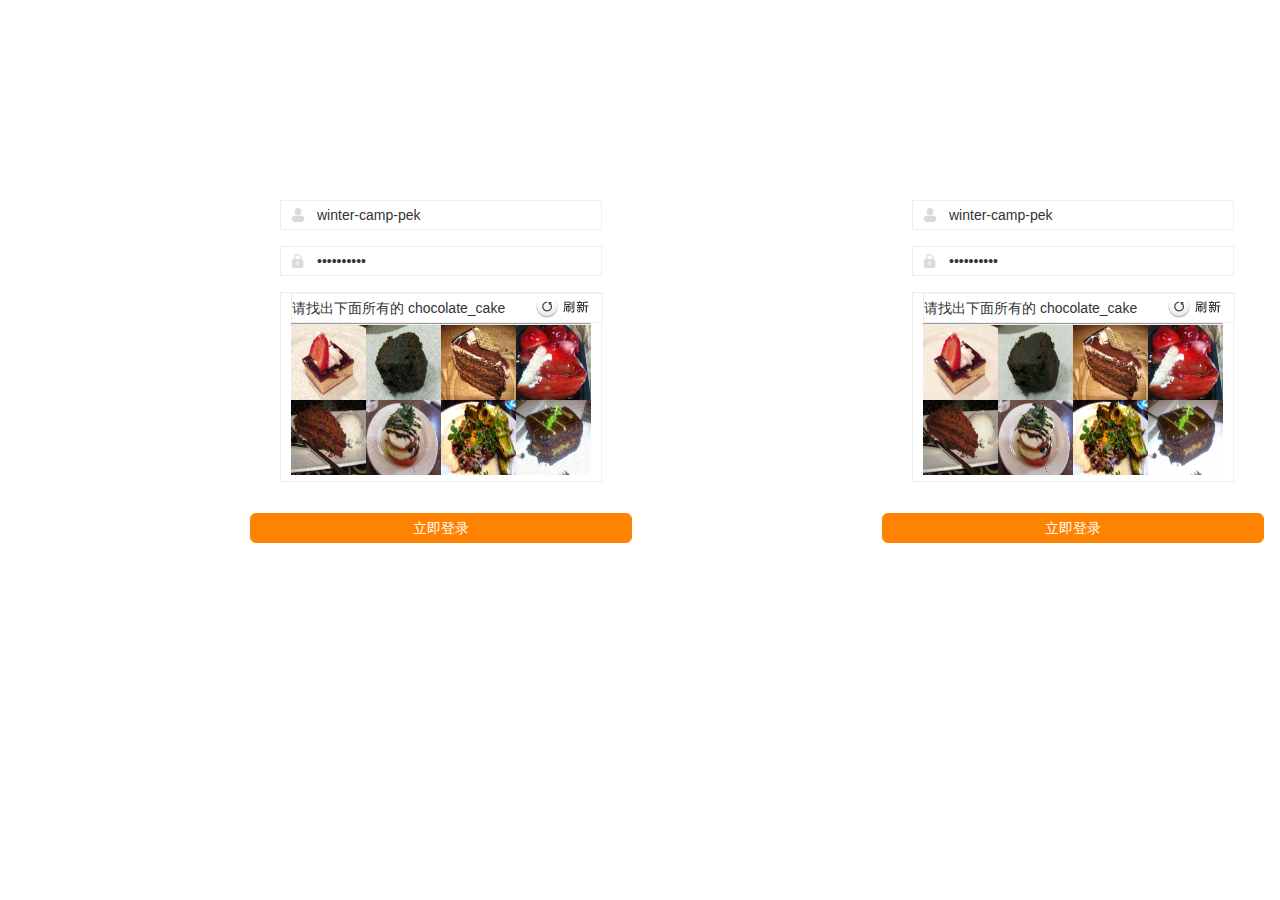
==== commit 3c6f3c5b: "change demo to index" ====
--- a/index.html
+++ b/index.html
@@ -1,197 +1,196 @@
 <!DOCTYPE html>
 <html>
+
 <head>
-    <meta charset="utf-8">
-    <meta http-equiv="X-UA-Compatible" content="IE=edge,chrome=1">
-    <title>中国铁路12306</title>
-    <link rel="shortcut icon" href="images/favicon.ico" type="image/x-icon" />
-    <link href="css/global.css" rel="stylesheet">
-    <link href="css/public.css" rel="stylesheet">
-    <link href="css/login.css" rel="stylesheet">
-    <link href="css/iconfont.css" rel="stylesheet">
+  <meta charset="utf-8">
+  <meta http-equiv="X-UA-Compatible" content="IE=edge,chrome=1">
+  <title>中国铁路12306</title>
+  <link rel="shortcut icon" href="images/favicon.ico" type="image/x-icon" />
+  <link href="css/global.css" rel="stylesheet">
+  <link href="css/public.css" rel="stylesheet">
+  <link href="css/login.css" rel="stylesheet">
+  <link href="css/iconfont.css" rel="stylesheet">
 </head>
+
 <body class="page-login">
-<!-- 登录区域 -->
-<div class="">
+  <!-- 登录区域 -->
+  <div class="">
 
     <!--  仅显示账户登录添加样式login-box-account，验证码隐藏添加样式 login-box-account-nocode -->
     <div>
-        <div class="login-bd" style="float:left">
-            <!-- 账号登录 -->
-            <div class="login-account">
-                <div class="login-item">
-                    <label for="user" class="item-label"><i class="icon icon-user"></i></label>
-                    <input type="text" class="input" id="J-userName" placeholder="用户名／邮箱／手机号">
+      <div class="login-bd" style="float:left">
+        <!-- 账号登录 -->
+        <div class="login-account">
+          <div class="login-item">
+            <label for="user" class="item-label"><i class="icon icon-user"></i></label>
+            <input type="text" class="input" id="J-userName" placeholder="用户名／邮箱／手机号"  value="winter-camp-pek">
+          </div>
+          <div class="login-item">
+            <label for="pwd" class="item-label"><i class="icon icon-pwd"></i></label>
+            <input type="password" class="input" id="J-password" placeholder="密码" value="0123456789">
+          </div>
+          <div class="login-pwd-code">
+            <!-- 验证码区域 -->
+            <div class="touclick-wrapper lgcode-2018">
+              <div class="lgcode-error" id="error" style="display: none;"></div>
+              <div class="lgcode-success" id="success" style="display: none;"></div>
+              <div class="lgcode-refresh"></div>
+              <div id="J-loginImgArea" class="loginImg">
+                <div class="login-item" style="margin-bottom:8px">
+                  <p id="item2_label" type="text" class="input " style="padding-left: 0px;height:20px">请点击下图所有的apple_pie</p>
+                  <hr />
+
+                  <div class="pic" id="img">
+
+                    <div class="bg" id="img1">
+                      <div class=" img">
+                      </div>
+                    </div>
+
+                    <div class="bg" id="img2">
+                      <div class="img">
+                      </div>
+                    </div>
+                    <div class="bg" id="img3">
+                      <div class="img">
+                      </div>
+                    </div>
+
+                    <div class="bg" id="img4">
+                      <div class="img">
+                      </div>
+                    </div>
+
+
+
+                    <div class="bg" id="img5">
+                      <div class=" img">
+                      </div>
+                    </div>
+
+
+                    <div class="bg" id="img6">
+                      <div class=" img">
+                      </div>
+                    </div>
+
+
+                    <div class="bg" id="img7">
+                      <div class=" img">
+                      </div>
+                    </div>
+
+                    <div class="bg" id="img8">
+                      <div class="img">
+                      </div>
+                    </div>
+                  </div>
+
                 </div>
-                <div class="login-item">
-                    <label for="pwd" class="item-label"><i class="icon icon-pwd"></i></label>
-                    <input type="password" class="input" id="J-password" placeholder="密码">
+                <div class="lgcode-loading" style="display: none;"><img src="images/loading.gif" alt="" style="display: none;">
                 </div>
-                <div class="login-pwd-code">
-                    <!-- 验证码区域 -->
-                    <div class="touclick-wrapper lgcode-2018">
-                        <div class="lgcode-error" id="error" style="display: none;"></div>
-                        <div class="lgcode-success" id="success" style="display: none;"></div>
-                        <div class="lgcode-refresh"></div>
-                        <div id="J-loginImgArea" class="loginImg">
-                            <div class="login-item" style="margin-bottom:8px">
-                                <p type="text" class="input " style="padding-left: 0px;height:20px">请点击下图所有的中国结</p>
-                                <hr />
-
-                                <div class="pic" id="img">
-
-                                    <div class="bg" id="img1">
-                                        <div class=" img">
-                                        </div>
-                                    </div>
-
-                                    <div class="bg"  id="img2">
-                                        <div class= "img">
-                                        </div>
-                                    </div>
-                                    <div  class="bg" id="img3">
-                                        <div class="img">
-                                        </div>
-                                    </div>
-
-                                    <div  class="bg" id="img4">
-                                        <div class="img">
-                                        </div>
-                                    </div>
-
-
-
-                                    <div  class="bg" id="img5">
-                                        <div class=" img">
-                                        </div>
-                                    </div>
-
-
-                                    <div  class="bg"  id="img6" >
-                                        <div class=" img">
-                                        </div>
-                                    </div>
-
-
-                                    <div  class="bg"  id="img7" >
-                                        <div class=" img">
-                                        </div>
-                                    </div>
-
-                                    <div  class="bg"  id="img8" >
-                                        <div class="img">
-                                        </div>
-                                    </div>
-                                </div>
-
-                            </div>
-                            <div class="lgcode-loading" style="display: none;"><img src="images/loading.gif" alt="" style="display: none;">
-                            </div>
-                            <div id="J-passCodeCoin"></div>
-                        </div>
-                    </div>
-
+                <div id="J-passCodeCoin"></div>
+              </div>
+            </div>
+
+
+          </div>
+
+        </div>
+
+        <div class="login-error" id="J-login-error"><i class="icon icon-plaint-fill"></i><span>用户名或密码输入错误</span></div>
+        <div class="login-btn">
+          <a id="J-login" href="javascript:;" class="btn btn-primary form-block">立即登录</a>
+        </div>
+
+      </div>
+
+      <div class="login-bd" style="float:left">
+        <!-- 账号登录 -->
+        <div class="login-account">
+          <div class="login-item">
+            <label for="user" class="item-label"><i class="icon icon-user"></i></label>
+            <input type="text" class="input" id="J-userName" placeholder="用户名／邮箱／手机号" value="winter-camp-pek">
+          </div>
+          <div class="login-item">
+            <label for="pwd" class="item-label"><i class="icon icon-pwd"></i></label>
+            <input type="password" class="input" id="J-password" placeholder="密码" value="0123456789">
+          </div>
+          <div class="login-pwd-code">
+            <!-- 验证码区域 -->
+            <div class="touclick-wrapper lgcode-2018">
+              <div class="lgcode-error" id="error2" style="display: none;"></div>
+              <div class="lgcode-success" id="success2" style="display: none;"></div>
+              <div class="lgcode-refresh"></div>
+              <div id="J-loginImgArea2" class="loginImg">
+                <div class="login-item" style="margin-bottom:8px">
+                  <p id="item1_label" type="text" class="input " style="padding-left: 0px;height:20px">请点击下图所有的apple_pie</p>
+                  <hr />
+
+                  <div class="pic" id="img">
+
+                    <div class="bg" id="img21">
+                      <div class=" img">
+                      </div>
+                    </div>
+
+                    <div class="bg" id="img22">
+                      <div class="img">
+                      </div>
+                    </div>
+                    <div class="bg" id="img23">
+                      <div class="img">
+                      </div>
+                    </div>
+
+                    <div class="bg" id="img24">
+                      <div class="img">
+                      </div>
+                    </div>
+
+
+
+                    <div class="bg" id="img25">
+                      <div class=" img">
+                      </div>
+                    </div>
+
+
+                    <div class="bg" id="img26">
+                      <div class=" img">
+                      </div>
+                    </div>
+
+
+                    <div class="bg" id="img27">
+                      <div class=" img">
+                      </div>
+                    </div>
+
+                    <div class="bg" id="img28">
+                      <div class="img">
+                      </div>
+                    </div>
+                  </div>
 
                 </div>
-
+                <div class="lgcode-loading" style="display: none;"><img src="images/loading.gif" alt="" style="display: none;">
+                </div>
+                <div id="J-passCodeCoin"></div>
+              </div>
             </div>
 
-            <div class="login-error" id="J-login-error"><i class="icon icon-plaint-fill"></i><span>用户名或密码输入错误</span></div>
-            <div class="login-btn">
-                <a id="J-login" href="javascript:;" class="btn btn-primary form-block">立即登录</a>
-            </div>
+
+          </div>
 
         </div>
 
-
-
-
-        <div class="login-bd" style="float:left">
-            <!-- 账号登录 -->
-            <div class="login-account">
-                <div class="login-item">
-                    <label for="user" class="item-label"><i class="icon icon-user"></i></label>
-                    <input type="text" class="input" id="J-userName" placeholder="用户名／邮箱／手机号">
-                </div>
-                <div class="login-item">
-                    <label for="pwd" class="item-label"><i class="icon icon-pwd"></i></label>
-                    <input type="password" class="input" id="J-password" placeholder="密码">
-                </div>
-                <div class="login-pwd-code">
-                    <!-- 验证码区域 -->
-                    <div class="touclick-wrapper lgcode-2018">
-                        <div class="lgcode-error" id="error2" style="display: none;"></div>
-                        <div class="lgcode-success" id="success2" style="display: none;"></div>
-                        <div class="lgcode-refresh"></div>
-                        <div id="J-loginImgArea2" class="loginImg">
-                            <div class="login-item" style="margin-bottom:8px">
-                                <p type="text" class="input " style="padding-left: 0px;height:20px">请点击下图所有的中国结</p>
-                                <hr />
-
-                                <div class="pic" id="img">
-
-                                    <div class="bg" id="img21">
-                                        <div class=" img">
-                                        </div>
-                                    </div>
-
-                                    <div class="bg"  id="img22">
-                                        <div class= "img">
-                                        </div>
-                                    </div>
-                                    <div  class="bg" id="img23">
-                                        <div class="img">
-                                        </div>
-                                    </div>
-
-                                    <div  class="bg" id="img24">
-                                        <div class="img">
-                                        </div>
-                                    </div>
-
-
-
-                                    <div  class="bg" id="img25">
-                                        <div class=" img">
-                                        </div>
-                                    </div>
-
-
-                                    <div  class="bg"  id="img26" >
-                                        <div class=" img">
-                                        </div>
-                                    </div>
-
-
-                                    <div  class="bg"  id="img27" >
-                                        <div class=" img">
-                                        </div>
-                                    </div>
-
-                                    <div  class="bg"  id="img28" >
-                                        <div class="img">
-                                        </div>
-                                    </div>
-                                </div>
-
-                            </div>
-                            <div class="lgcode-loading" style="display: none;"><img src="images/loading.gif" alt="" style="display: none;">
-                            </div>
-                            <div id="J-passCodeCoin"></div>
-                        </div>
-                    </div>
-
-
-                </div>
-
-            </div>
-
-            <div class="login-error" id="J-login-error"><i class="icon icon-plaint-fill"></i><span>用户名或密码输入错误</span></div>
-            <div class="login-btn">
-                <a id="J-login2" href="javascript:;" class="btn btn-primary form-block">立即登录</a>
-            </div>
-
+        <div class="login-error" id="J-login-error"><i class="icon icon-plaint-fill"></i><span>用户名或密码输入错误</span></div>
+        <div class="login-btn">
+          <a id="J-login2" href="javascript:;" class="btn btn-primary form-block">立即登录</a>
         </div>
+
+      </div>
 
     </div>
 
@@ -203,105 +202,251 @@
     <script type="text/javascript" src="js/jquery-1.9.1.js"></script>
     <script type="text/javascript" src="js/login_new.js"></script>
     <script type="text/javascript">
-        $('#J-login').click(function() {
-            var n=Math.round(Math.random());
-            var login=document.getElementById("J-loginImgArea");
-            login.style.display="none";
-            if(n==0){
-                var id=document.getElementById('error');
-                id.style.display="block";
-            }else{
-                var id=document.getElementById('success');
-                id.style.display="block";
-            }
-
-        });
-        $('#J-login2').click(function() {
-            var n=Math.round(Math.random());
-            var login=document.getElementById("J-loginImgArea2");
-            login.style.display="none";
-            if(n==0){
-                var id=document.getElementById('error2');
-                id.style.display="block";
-            }else{
-                var id=document.getElementById('success2');
-                id.style.display="block";
-            }
-
-        });
-
-
-        function sleep(delay) {
-            var start = (new Date()).getTime();
-            while ((new Date()).getTime() - start < delay) {
-                continue;
-            }
-        }
-
-        var init=[1,2,3,4,5,6,7,8];
-        var clicked=[1,1,1,1,1,1,1,1];
-
-        var init2=[1,2,3,4,5,6,7,8];
-        var clicked2=[1,1,1,1,1,1,1,1];
-        window.onload=function(){
-            for(var i=0;i<init2.length;i++){
-                var id="img"+init[i];
-                var imagei=document.getElementById(id);
-                var s="url(img/1.jpg)";
-                imagei.style.backgroundImage=s;
-                imagei.children[0].className="img";
-            }
-            for(var i=0;i<init2.length;i++){
-                var id="img2"+init2[i];
-                var imagei=document.getElementById(id);
-                var s="url(img/1.jpg)";
-                imagei.style.backgroundImage=s;
-                imagei.children[0].className="img";
-            }
-        }
-        var x=1;
-        function clickpic(){
-            if(clicked[x-1]==1){
-                var id="img"+x;
-                var imagei=document.getElementById(id).children[0];
-                imagei.className="lgcode-active img";
-                console.log(id);
-                setTimeout("clickpic()","1000");
-            }
-            x++;
-            if(x==10){
-                document.getElementById("J-login").click();
-                setTimeout("location.reload()","3000");
-                setTimeout("clickpic()","5000");
-                //loadcode();
-                x=1;
-            };
-
-        }
-
-        var x2=1;
-        function clickpic2(){
-            if(clicked[x2-1]==1){
-                var id="img2"+x2;
-                var imagei=document.getElementById(id).children[0];
-                imagei.className="lgcode-active img";
-                console.log(id);
-                setTimeout("clickpic2()","1000");
-            }
-            x2++;
-            if(x2==10){
-                document.getElementById("J-login2").click();
-                setTimeout("location.reload()","3000");
-                setTimeout("clickpic2()","5000");
-                //loadcode();
-                x2=1;
-            };
-
-        }
-        setTimeout("clickpic2()","1000");
-        //loadcode();
-        //setInterval("loadcode()","12000");
-        setTimeout("clickpic()","1000");
+    /*
+      $('#J-login').click(function () {
+        //var n = Math.round(Math.random());
+        var login = document.getElementById("J-loginImgArea");
+        login.style.display = "none";
+        //if (n == 0) {
+        var id = document.getElementById('error');
+        id.style.display = "block";
+        //} else {
+        //  var id = document.getElementById('success');
+        //  id.style.display = "block";
+        //}
+
+      });
+      $('#J-login2').click(function () {
+        //var n = Math.round(Math.random());
+        var login = document.getElementById("J-loginImgArea2");
+        login.style.display = "none";
+        //if (n == 0) {
+        //  var id = document.getElementById('error2');
+        //  id.style.display = "block";
+        //} else {
+        var id = document.getElementById('success2');
+        id.style.display = "block";
+        //}
+
+      });
+      */
+      function left_btn_onclick() {
+        var login = document.getElementById("J-loginImgArea");
+        login.style.display = "none";
+        var id = document.getElementById('error');
+        id.style.display = "block";
+      }
+
+      function right_btn_onclick() {
+        var login = document.getElementById("J-loginImgArea2");
+        login.style.display = "none";
+        var id = document.getElementById('success2');
+        id.style.display = "block";
+      }
+
+      function refresh() {
+        var login = document.getElementById("J-loginImgArea");
+        login.style.display = "block";
+        var login = document.getElementById("J-loginImgArea2");
+        login.style.display = "block";
+        var id = document.getElementById('success2');
+        id.style.display = "none";
+        var id = document.getElementById('error');
+        id.style.display = "none";
+        step_cnt = 0;
+        //alert("Done !");
+      }
+
+
+      function sleep(delay) {
+        var start = (new Date()).getTime();
+        while ((new Date()).getTime() - start < delay) {
+          continue;
+        }
+      }
+
+      var epoch_cnt = 0;
+      var step_cnt = 0;
+
+      var img_l_Path = [
+        ["05l.jpg", "03l.jpg", "00l.jpg", "04l.jpg", "02l.jpg", "07l.jpg", "06l.jpg", "01l.jpg"],
+        ["12l.jpg", "11l.jpg", "16l.jpg", "13l.jpg", "14l.jpg", "15l.jpg", "10l.jpg", "17l.jpg"],
+        ["25l.jpg", "21l.jpg", "20l.jpg", "22l.jpg", "23l.jpg", "24l.jpg", "27l.jpg", "26l.jpg"],
+        ["30l.jpg", "37l.jpg", "36l.jpg", "35l.jpg", "34l.jpg", "33l.jpg", "32l.jpg", "31l.jpg"],
+        ["47l.jpg", "45l.jpg", "46l.jpg", "44l.jpg", "43l.jpg", "40l.jpg", "41l.jpg", "42l.jpg"]
+      ];
+
+      var img_r_Path = [
+        ["05r.jpg", "03r.jpg", "00r.jpg", "04r.jpg", "02r.jpg", "07r.jpg", "06r.jpg", "01r.jpg"],
+        ["12r.jpg", "11r.jpg", "16r.jpg", "13r.jpg", "14r.jpg", "15r.jpg", "10r.jpg", "17r.jpg"],
+        ["25r.jpg", "21r.jpg", "20r.jpg", "22r.jpg", "23r.jpg", "24r.jpg", "27r.jpg", "26r.jpg"],
+        ["30r.jpg", "37r.jpg", "36r.jpg", "35r.jpg", "34r.jpg", "33r.jpg", "32r.jpg", "31r.jpg"],
+        ["47r.jpg", "45r.jpg", "46r.jpg", "44r.jpg", "43r.jpg", "40r.jpg", "41r.jpg", "42r.jpg"]
+      ];
+
+      var item_label = ["chocolate_cake", 
+                        "baklava", 
+                        "chocolate_cake", 
+                        "beet_salad", 
+                        "beignets"];
+
+      var if_left_selected = [
+        [1, 0, 1, 0, 1, 0, 0, 1],
+        [0, 1, 0, 0, 0, 1, 0, 0],
+        [0, 1, 1, 1, 1, 1, 0, 0],
+        [1, 0, 0, 1, 0, 1, 0, 0],
+        [0, 1, 0, 0, 0, 1, 1, 0]
+      ];
+
+      var if_right_selected = [
+        [0, 1, 1, 0, 1, 0, 0, 1],
+        [1, 1, 0, 1, 1, 0, 0, 0],
+        [1, 1, 0, 1, 0, 0, 1, 0],
+        [1, 0, 0, 0, 0, 1, 1, 1],
+        [0, 0, 0, 0, 1, 1, 1, 1]
+      ];
+
+      var init = [1, 2, 3, 4, 5, 6, 7, 8];
+      var prefix = "请找出下面所有的 "
+
+      function next_step() {
+        if(step_cnt == 0) { 
+          refresh();
+          document.getElementById("item1_label").innerText = prefix + item_label[epoch_cnt];
+          document.getElementById("item2_label").innerText = prefix + item_label[epoch_cnt];
+          for (var i = 0; i < init.length; i++) {
+            var id = "img" + init[i];
+            var imagei = document.getElementById(id);
+            var s = "url(img/"+ img_l_Path[epoch_cnt][i] +")";
+            imagei.style.backgroundImage = s;
+            imagei.children[0].className = "img";
+          }
+          for (var i = 0; i < init.length; i++) {
+            var id = "img2" + init[i];
+            var imagei = document.getElementById(id);
+            var s = "url(img/"+ img_r_Path[epoch_cnt][i] +")";
+            imagei.style.backgroundImage = s;
+            imagei.children[0].className = "img";
+          }
+        }
+        else if (step_cnt < 9){
+          if (if_left_selected[epoch_cnt][step_cnt - 1] == 1) {
+            var id = "img" + init[step_cnt - 1];
+            var imagei = document.getElementById(id).children[0];
+            imagei.className = "lgcode-active img";
+            console.log(id);
+          }
+          if (if_right_selected[epoch_cnt][step_cnt - 1] == 1) {
+            var id = "img2" + init[step_cnt - 1];
+            var imagei = document.getElementById(id).children[0];
+            imagei.className = "lgcode-active img";
+            console.log(id);
+          }
+        }
+        else
+        {
+          left_btn_onclick();
+          right_btn_onclick();
+        }
+
+        step_cnt++;
+        if (step_cnt >= 11) {
+          step_cnt = 0;
+          epoch_cnt++;
+          if (epoch_cnt >= 5) location.reload();
+        }
+        setTimeout("next_step()", 1000);
+      }
+
+      window.onload = function () {
+        /*
+        for (var i = 0; i < init.length; i++) {
+          var id = "img" + init[i];
+          var imagei = document.getElementById(id);
+          var s = "url(img/1.jpg)";
+          imagei.style.backgroundImage = s;
+          imagei.children[0].className = "img";
+        }
+        for (var i = 0; i < init.length; i++) {
+          var id = "img2" + init[i];
+          var imagei = document.getElementById(id);
+          var s = "url(img/1.jpg)";
+          imagei.style.backgroundImage = s;
+          imagei.children[0].className = "img";
+        }*/
+        //setTimeout("next_step()", 1000);
+        next_step();
+      }
+
+      /*
+      var init = [1, 2, 3, 4, 5, 6, 7, 8];
+      var clicked = [1, 1, 1, 1, 1, 1, 1, 1];
+
+      var init2 = [1, 2, 3, 4, 5, 6, 7, 8];
+      var clicked2 = [1, 1, 1, 1, 1, 1, 1, 1];
+      window.onload = function () {
+        for (var i = 0; i < init2.length; i++) {
+          var id = "img" + init[i];
+          var imagei = document.getElementById(id);
+          var s = "url(img/1.jpg)";
+          imagei.style.backgroundImage = s;
+          imagei.children[0].className = "img";
+        }
+        for (var i = 0; i < init2.length; i++) {
+          var id = "img2" + init2[i];
+          var imagei = document.getElementById(id);
+          var s = "url(img/1.jpg)";
+          imagei.style.backgroundImage = s;
+          imagei.children[0].className = "img";
+        }
+      }
+      var x = 1;
+      function clickpic() {
+        if (clicked[x - 1] == 1) {
+          var id = "img" + x;
+          var imagei = document.getElementById(id).children[0];
+          imagei.className = "lgcode-active img";
+          console.log(id);
+          setTimeout("clickpic()", "1000");
+        }
+        x++;
+        if (x == 10) {
+          document.getElementById("J-login").click();
+          setTimeout("location.reload()", "3000");
+          setTimeout("clickpic()", "5000");
+          //loadcode();
+          x = 1;
+        };
+
+      }
+
+      var x2 = 1;
+      function clickpic2() {
+        if (clicked[x2 - 1] == 1) {
+          var id = "img2" + x2;
+          var imagei = document.getElementById(id).children[0];
+          imagei.className = "lgcode-active img";
+          console.log(id);
+          setTimeout("clickpic2()", "1000");
+        }
+        x2++;
+        if (x2 == 10) {
+          document.getElementById("J-login2").click();
+          setTimeout("location.reload()", "3000");
+          setTimeout("clickpic2()", "5000");
+          //loadcode();
+          x2 = 1;
+        };
+
+      }
+      setTimeout("clickpic2()", "1000");
+      //loadcode();
+      //setInterval("loadcode()","12000");
+      setTimeout("clickpic()", "1000");
+      */
+
+
     </script>
 </body>
-</html>
+
+</html>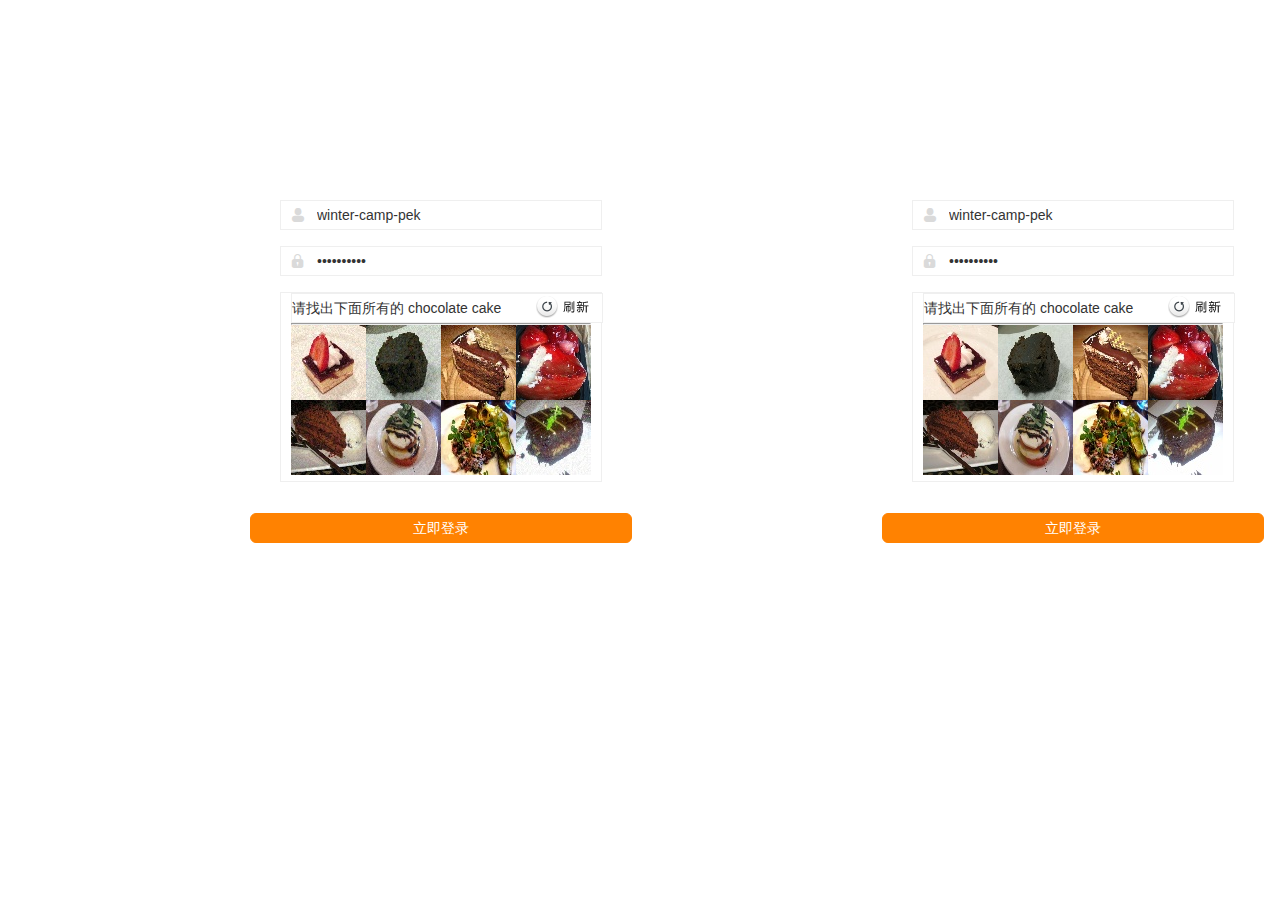
==== commit 4cef5cf3: "replace images" ====
--- a/index.html
+++ b/index.html
@@ -13,369 +13,369 @@
 </head>
 
 <body class="page-login">
-  <!-- 登录区域 -->
-  <div class="">
-
-    <!--  仅显示账户登录添加样式login-box-account，验证码隐藏添加样式 login-box-account-nocode -->
-    <div>
-      <div class="login-bd" style="float:left">
-        <!-- 账号登录 -->
-        <div class="login-account">
-          <div class="login-item">
-            <label for="user" class="item-label"><i class="icon icon-user"></i></label>
-            <input type="text" class="input" id="J-userName" placeholder="用户名／邮箱／手机号"  value="winter-camp-pek">
+<!-- 登录区域 -->
+<div class="">
+
+  <!--  仅显示账户登录添加样式login-box-account，验证码隐藏添加样式 login-box-account-nocode -->
+  <div>
+    <div class="login-bd" style="float:left">
+      <!-- 账号登录 -->
+      <div class="login-account">
+        <div class="login-item">
+          <label for="user" class="item-label"><i class="icon icon-user"></i></label>
+          <input type="text" class="input" id="J-userName" placeholder="用户名／邮箱／手机号"  value="winter-camp-pek">
+        </div>
+        <div class="login-item">
+          <label for="pwd" class="item-label"><i class="icon icon-pwd"></i></label>
+          <input type="password" class="input" id="J-password" placeholder="密码" value="0123456789">
+        </div>
+        <div class="login-pwd-code">
+          <!-- 验证码区域 -->
+          <div class="touclick-wrapper lgcode-2018">
+            <div class="lgcode-error" id="error" style="display: none;"></div>
+            <div class="lgcode-success" id="success" style="display: none;"></div>
+            <div class="lgcode-refresh"></div>
+            <div id="J-loginImgArea" class="loginImg">
+              <div class="login-item" style="margin-bottom:8px">
+                <p id="item2_label" type="text" class="input " style="padding-left: 0px;height:20px">请点击下图所有的chocolate cake</p>
+                <hr />
+
+                <div class="pic" id="img">
+
+                  <div class="bg" id="img1">
+                    <div class=" img">
+                    </div>
+                  </div>
+
+                  <div class="bg" id="img2">
+                    <div class="img">
+                    </div>
+                  </div>
+                  <div class="bg" id="img3">
+                    <div class="img">
+                    </div>
+                  </div>
+
+                  <div class="bg" id="img4">
+                    <div class="img">
+                    </div>
+                  </div>
+
+
+
+                  <div class="bg" id="img5">
+                    <div class=" img">
+                    </div>
+                  </div>
+
+
+                  <div class="bg" id="img6">
+                    <div class=" img">
+                    </div>
+                  </div>
+
+
+                  <div class="bg" id="img7">
+                    <div class=" img">
+                    </div>
+                  </div>
+
+                  <div class="bg" id="img8">
+                    <div class="img">
+                    </div>
+                  </div>
+                </div>
+
+              </div>
+              <div class="lgcode-loading" style="display: none;"><img src="images/loading.gif" alt="" style="display: none;">
+              </div>
+              <div id="J-passCodeCoin"></div>
+            </div>
           </div>
-          <div class="login-item">
-            <label for="pwd" class="item-label"><i class="icon icon-pwd"></i></label>
-            <input type="password" class="input" id="J-password" placeholder="密码" value="0123456789">
+
+
+        </div>
+
+      </div>
+
+      <div class="login-error" id="J-login-error"><i class="icon icon-plaint-fill"></i><span>用户名或密码输入错误</span></div>
+      <div class="login-btn">
+        <a id="J-login" href="javascript:;" class="btn btn-primary form-block">立即登录</a>
+      </div>
+
+    </div>
+
+    <div class="login-bd" style="float:left">
+      <!-- 账号登录 -->
+      <div class="login-account">
+        <div class="login-item">
+          <label for="user" class="item-label"><i class="icon icon-user"></i></label>
+          <input type="text" class="input" id="J-userName" placeholder="用户名／邮箱／手机号" value="winter-camp-pek">
+        </div>
+        <div class="login-item">
+          <label for="pwd" class="item-label"><i class="icon icon-pwd"></i></label>
+          <input type="password" class="input" id="J-password" placeholder="密码" value="0123456789">
+        </div>
+        <div class="login-pwd-code">
+          <!-- 验证码区域 -->
+          <div class="touclick-wrapper lgcode-2018">
+            <div class="lgcode-error" id="error2" style="display: none;"></div>
+            <div class="lgcode-success" id="success2" style="display: none;"></div>
+            <div class="lgcode-refresh"></div>
+            <div id="J-loginImgArea2" class="loginImg">
+              <div class="login-item" style="margin-bottom:8px">
+                <p id="item1_label" type="text" class="input " style="padding-left: 0px;height:20px">请点击下图所有的chocolate cake</p>
+                <hr />
+
+                <div class="pic" id="img">
+
+                  <div class="bg" id="img21">
+                    <div class=" img">
+                    </div>
+                  </div>
+
+                  <div class="bg" id="img22">
+                    <div class="img">
+                    </div>
+                  </div>
+                  <div class="bg" id="img23">
+                    <div class="img">
+                    </div>
+                  </div>
+
+                  <div class="bg" id="img24">
+                    <div class="img">
+                    </div>
+                  </div>
+
+
+
+                  <div class="bg" id="img25">
+                    <div class=" img">
+                    </div>
+                  </div>
+
+
+                  <div class="bg" id="img26">
+                    <div class=" img">
+                    </div>
+                  </div>
+
+
+                  <div class="bg" id="img27">
+                    <div class=" img">
+                    </div>
+                  </div>
+
+                  <div class="bg" id="img28">
+                    <div class="img">
+                    </div>
+                  </div>
+                </div>
+
+              </div>
+              <div class="lgcode-loading" style="display: none;"><img src="images/loading.gif" alt="" style="display: none;">
+              </div>
+              <div id="J-passCodeCoin"></div>
+            </div>
           </div>
-          <div class="login-pwd-code">
-            <!-- 验证码区域 -->
-            <div class="touclick-wrapper lgcode-2018">
-              <div class="lgcode-error" id="error" style="display: none;"></div>
-              <div class="lgcode-success" id="success" style="display: none;"></div>
-              <div class="lgcode-refresh"></div>
-              <div id="J-loginImgArea" class="loginImg">
-                <div class="login-item" style="margin-bottom:8px">
-                  <p id="item2_label" type="text" class="input " style="padding-left: 0px;height:20px">请点击下图所有的apple_pie</p>
-                  <hr />
-
-                  <div class="pic" id="img">
-
-                    <div class="bg" id="img1">
-                      <div class=" img">
-                      </div>
-                    </div>
-
-                    <div class="bg" id="img2">
-                      <div class="img">
-                      </div>
-                    </div>
-                    <div class="bg" id="img3">
-                      <div class="img">
-                      </div>
-                    </div>
-
-                    <div class="bg" id="img4">
-                      <div class="img">
-                      </div>
-                    </div>
-
-
-
-                    <div class="bg" id="img5">
-                      <div class=" img">
-                      </div>
-                    </div>
-
-
-                    <div class="bg" id="img6">
-                      <div class=" img">
-                      </div>
-                    </div>
-
-
-                    <div class="bg" id="img7">
-                      <div class=" img">
-                      </div>
-                    </div>
-
-                    <div class="bg" id="img8">
-                      <div class="img">
-                      </div>
-                    </div>
-                  </div>
-
-                </div>
-                <div class="lgcode-loading" style="display: none;"><img src="images/loading.gif" alt="" style="display: none;">
-                </div>
-                <div id="J-passCodeCoin"></div>
-              </div>
-            </div>
-
-
-          </div>
-
-        </div>
-
-        <div class="login-error" id="J-login-error"><i class="icon icon-plaint-fill"></i><span>用户名或密码输入错误</span></div>
-        <div class="login-btn">
-          <a id="J-login" href="javascript:;" class="btn btn-primary form-block">立即登录</a>
+
+
         </div>
 
       </div>
 
-      <div class="login-bd" style="float:left">
-        <!-- 账号登录 -->
-        <div class="login-account">
-          <div class="login-item">
-            <label for="user" class="item-label"><i class="icon icon-user"></i></label>
-            <input type="text" class="input" id="J-userName" placeholder="用户名／邮箱／手机号" value="winter-camp-pek">
-          </div>
-          <div class="login-item">
-            <label for="pwd" class="item-label"><i class="icon icon-pwd"></i></label>
-            <input type="password" class="input" id="J-password" placeholder="密码" value="0123456789">
-          </div>
-          <div class="login-pwd-code">
-            <!-- 验证码区域 -->
-            <div class="touclick-wrapper lgcode-2018">
-              <div class="lgcode-error" id="error2" style="display: none;"></div>
-              <div class="lgcode-success" id="success2" style="display: none;"></div>
-              <div class="lgcode-refresh"></div>
-              <div id="J-loginImgArea2" class="loginImg">
-                <div class="login-item" style="margin-bottom:8px">
-                  <p id="item1_label" type="text" class="input " style="padding-left: 0px;height:20px">请点击下图所有的apple_pie</p>
-                  <hr />
-
-                  <div class="pic" id="img">
-
-                    <div class="bg" id="img21">
-                      <div class=" img">
-                      </div>
-                    </div>
-
-                    <div class="bg" id="img22">
-                      <div class="img">
-                      </div>
-                    </div>
-                    <div class="bg" id="img23">
-                      <div class="img">
-                      </div>
-                    </div>
-
-                    <div class="bg" id="img24">
-                      <div class="img">
-                      </div>
-                    </div>
-
-
-
-                    <div class="bg" id="img25">
-                      <div class=" img">
-                      </div>
-                    </div>
-
-
-                    <div class="bg" id="img26">
-                      <div class=" img">
-                      </div>
-                    </div>
-
-
-                    <div class="bg" id="img27">
-                      <div class=" img">
-                      </div>
-                    </div>
-
-                    <div class="bg" id="img28">
-                      <div class="img">
-                      </div>
-                    </div>
-                  </div>
-
-                </div>
-                <div class="lgcode-loading" style="display: none;"><img src="images/loading.gif" alt="" style="display: none;">
-                </div>
-                <div id="J-passCodeCoin"></div>
-              </div>
-            </div>
-
-
-          </div>
-
-        </div>
-
-        <div class="login-error" id="J-login-error"><i class="icon icon-plaint-fill"></i><span>用户名或密码输入错误</span></div>
-        <div class="login-btn">
-          <a id="J-login2" href="javascript:;" class="btn btn-primary form-block">立即登录</a>
-        </div>
-
+      <div class="login-error" id="J-login-error"><i class="icon icon-plaint-fill"></i><span>用户名或密码输入错误</span></div>
+      <div class="login-btn">
+        <a id="J-login2" href="javascript:;" class="btn btn-primary form-block">立即登录</a>
       </div>
 
     </div>
 
-
-
-
-
-
-    <script type="text/javascript" src="js/jquery-1.9.1.js"></script>
-    <script type="text/javascript" src="js/login_new.js"></script>
-    <script type="text/javascript">
-    /*
-      $('#J-login').click(function () {
-        //var n = Math.round(Math.random());
-        var login = document.getElementById("J-loginImgArea");
-        login.style.display = "none";
-        //if (n == 0) {
-        var id = document.getElementById('error');
-        id.style.display = "block";
-        //} else {
-        //  var id = document.getElementById('success');
-        //  id.style.display = "block";
-        //}
-
-      });
-      $('#J-login2').click(function () {
-        //var n = Math.round(Math.random());
-        var login = document.getElementById("J-loginImgArea2");
-        login.style.display = "none";
-        //if (n == 0) {
-        //  var id = document.getElementById('error2');
-        //  id.style.display = "block";
-        //} else {
-        var id = document.getElementById('success2');
-        id.style.display = "block";
-        //}
-
-      });
-      */
+  </div>
+
+
+
+
+
+
+  <script type="text/javascript" src="js/jquery-1.9.1.js"></script>
+  <script type="text/javascript" src="js/login_new.js"></script>
+  <script type="text/javascript">
+      /*
+        $('#J-login').click(function () {
+          //var n = Math.round(Math.random());
+          var login = document.getElementById("J-loginImgArea");
+          login.style.display = "none";
+          //if (n == 0) {
+          var id = document.getElementById('error');
+          id.style.display = "block";
+          //} else {
+          //  var id = document.getElementById('success');
+          //  id.style.display = "block";
+          //}
+
+        });
+        $('#J-login2').click(function () {
+          //var n = Math.round(Math.random());
+          var login = document.getElementById("J-loginImgArea2");
+          login.style.display = "none";
+          //if (n == 0) {
+          //  var id = document.getElementById('error2');
+          //  id.style.display = "block";
+          //} else {
+          var id = document.getElementById('success2');
+          id.style.display = "block";
+          //}
+
+        });
+        */
       function left_btn_onclick() {
-        var login = document.getElementById("J-loginImgArea");
-        login.style.display = "none";
-        var id = document.getElementById('error');
-        id.style.display = "block";
+          var login = document.getElementById("J-loginImgArea");
+          login.style.display = "none";
+          var id = document.getElementById('error');
+          id.style.display = "block";
       }
 
       function right_btn_onclick() {
-        var login = document.getElementById("J-loginImgArea2");
-        login.style.display = "none";
-        var id = document.getElementById('success2');
-        id.style.display = "block";
+          var login = document.getElementById("J-loginImgArea2");
+          login.style.display = "none";
+          var id = document.getElementById('success2');
+          id.style.display = "block";
       }
 
       function refresh() {
-        var login = document.getElementById("J-loginImgArea");
-        login.style.display = "block";
-        var login = document.getElementById("J-loginImgArea2");
-        login.style.display = "block";
-        var id = document.getElementById('success2');
-        id.style.display = "none";
-        var id = document.getElementById('error');
-        id.style.display = "none";
-        step_cnt = 0;
-        //alert("Done !");
+          var login = document.getElementById("J-loginImgArea");
+          login.style.display = "block";
+          var login = document.getElementById("J-loginImgArea2");
+          login.style.display = "block";
+          var id = document.getElementById('success2');
+          id.style.display = "none";
+          var id = document.getElementById('error');
+          id.style.display = "none";
+          step_cnt = 0;
+          //alert("Done !");
       }
 
 
       function sleep(delay) {
-        var start = (new Date()).getTime();
-        while ((new Date()).getTime() - start < delay) {
-          continue;
-        }
+          var start = (new Date()).getTime();
+          while ((new Date()).getTime() - start < delay) {
+              continue;
+          }
       }
 
       var epoch_cnt = 0;
       var step_cnt = 0;
 
       var img_l_Path = [
-        ["05l.jpg", "03l.jpg", "00l.jpg", "04l.jpg", "02l.jpg", "07l.jpg", "06l.jpg", "01l.jpg"],
-        ["12l.jpg", "11l.jpg", "16l.jpg", "13l.jpg", "14l.jpg", "15l.jpg", "10l.jpg", "17l.jpg"],
-        ["25l.jpg", "21l.jpg", "20l.jpg", "22l.jpg", "23l.jpg", "24l.jpg", "27l.jpg", "26l.jpg"],
-        ["30l.jpg", "37l.jpg", "36l.jpg", "35l.jpg", "34l.jpg", "33l.jpg", "32l.jpg", "31l.jpg"],
-        ["47l.jpg", "45l.jpg", "46l.jpg", "44l.jpg", "43l.jpg", "40l.jpg", "41l.jpg", "42l.jpg"]
+          ["05l.jpg", "03l.jpg", "00l.jpg", "04l.jpg", "02l.jpg", "07l.jpg", "06l.jpg", "01l.jpg"],
+          ["12l.jpg", "11l.jpg", "16l.jpg", "13l.jpg", "14l.jpg", "15l.jpg", "10l.jpg", "17l.jpg"],
+          ["25l.jpg", "21l.jpg", "20l.jpg", "22l.jpg", "23l.jpg", "24l.jpg", "27l.jpg", "26l.jpg"],
+          ["30l.jpg", "37l.jpg", "36l.jpg", "35l.jpg", "34l.jpg", "33l.jpg", "32l.jpg", "31l.jpg"],
+          ["47l.jpg", "45l.jpg", "46l.jpg", "44l.jpg", "43l.jpg", "40l.jpg", "41l.jpg", "42l.jpg"]
       ];
 
       var img_r_Path = [
-        ["05r.jpg", "03r.jpg", "00r.jpg", "04r.jpg", "02r.jpg", "07r.jpg", "06r.jpg", "01r.jpg"],
-        ["12r.jpg", "11r.jpg", "16r.jpg", "13r.jpg", "14r.jpg", "15r.jpg", "10r.jpg", "17r.jpg"],
-        ["25r.jpg", "21r.jpg", "20r.jpg", "22r.jpg", "23r.jpg", "24r.jpg", "27r.jpg", "26r.jpg"],
-        ["30r.jpg", "37r.jpg", "36r.jpg", "35r.jpg", "34r.jpg", "33r.jpg", "32r.jpg", "31r.jpg"],
-        ["47r.jpg", "45r.jpg", "46r.jpg", "44r.jpg", "43r.jpg", "40r.jpg", "41r.jpg", "42r.jpg"]
+          ["05r.jpg", "03r.jpg", "00r.jpg", "04r.jpg", "02r.jpg", "07r.jpg", "06r.jpg", "01r.jpg"],
+          ["12r.jpg", "11r.jpg", "16r.jpg", "13r.jpg", "14r.jpg", "15r.jpg", "10r.jpg", "17r.jpg"],
+          ["25r.jpg", "21r.jpg", "20r.jpg", "22r.jpg", "23r.jpg", "24r.jpg", "27r.jpg", "26r.jpg"],
+          ["30r.jpg", "37r.jpg", "36r.jpg", "35r.jpg", "34r.jpg", "33r.jpg", "32r.jpg", "31r.jpg"],
+          ["47r.jpg", "45r.jpg", "46r.jpg", "44r.jpg", "43r.jpg", "40r.jpg", "41r.jpg", "42r.jpg"]
       ];
 
-      var item_label = ["chocolate_cake", 
-                        "baklava", 
-                        "chocolate_cake", 
-                        "beet_salad", 
-                        "beignets"];
+      var item_label = ["chocolate cake",
+          "baklava(果仁蜜饼)",
+          "chocolate cake",
+          "beet salad(甜菜沙拉)",
+          "beignets(贝涅饼)"];
 
       var if_left_selected = [
-        [1, 0, 1, 0, 1, 0, 0, 1],
-        [0, 1, 0, 0, 0, 1, 0, 0],
-        [0, 1, 1, 1, 1, 1, 0, 0],
-        [1, 0, 0, 1, 0, 1, 0, 0],
-        [0, 1, 0, 0, 0, 1, 1, 0]
+          [1, 0, 1, 0, 1, 0, 0, 1],
+          [0, 1, 0, 0, 0, 1, 0, 0],
+          [0, 1, 1, 1, 1, 1, 0, 0],
+          [1, 0, 0, 1, 0, 1, 0, 0],
+          [0, 1, 0, 0, 0, 1, 1, 0]
       ];
 
       var if_right_selected = [
-        [0, 1, 1, 0, 1, 0, 0, 1],
-        [1, 1, 0, 1, 1, 0, 0, 0],
-        [1, 1, 0, 1, 0, 0, 1, 0],
-        [1, 0, 0, 0, 0, 1, 1, 1],
-        [0, 0, 0, 0, 1, 1, 1, 1]
+          [0, 1, 1, 0, 1, 0, 0, 1],
+          [1, 1, 0, 1, 1, 0, 0, 0],
+          [1, 1, 0, 1, 0, 0, 1, 0],
+          [1, 0, 0, 0, 0, 1, 1, 1],
+          [0, 0, 0, 0, 1, 1, 1, 1]
       ];
 
       var init = [1, 2, 3, 4, 5, 6, 7, 8];
       var prefix = "请找出下面所有的 "
 
       function next_step() {
-        if(step_cnt == 0) { 
-          refresh();
-          document.getElementById("item1_label").innerText = prefix + item_label[epoch_cnt];
-          document.getElementById("item2_label").innerText = prefix + item_label[epoch_cnt];
+          if(step_cnt == 0) {
+              refresh();
+              document.getElementById("item1_label").innerText = prefix + item_label[epoch_cnt];
+              document.getElementById("item2_label").innerText = prefix + item_label[epoch_cnt];
+              for (var i = 0; i < init.length; i++) {
+                  var id = "img" + init[i];
+                  var imagei = document.getElementById(id);
+                  var s = "url(img/"+ img_l_Path[epoch_cnt][i] +")";
+                  imagei.style.backgroundImage = s;
+                  imagei.children[0].className = "img";
+              }
+              for (var i = 0; i < init.length; i++) {
+                  var id = "img2" + init[i];
+                  var imagei = document.getElementById(id);
+                  var s = "url(img/"+ img_r_Path[epoch_cnt][i] +")";
+                  imagei.style.backgroundImage = s;
+                  imagei.children[0].className = "img";
+              }
+          }
+          else if (step_cnt < 9){
+              if (if_left_selected[epoch_cnt][step_cnt - 1] == 1) {
+                  var id = "img" + init[step_cnt - 1];
+                  var imagei = document.getElementById(id).children[0];
+                  imagei.className = "lgcode-active img";
+                  console.log(id);
+              }
+              if (if_right_selected[epoch_cnt][step_cnt - 1] == 1) {
+                  var id = "img2" + init[step_cnt - 1];
+                  var imagei = document.getElementById(id).children[0];
+                  imagei.className = "lgcode-active img";
+                  console.log(id);
+              }
+          }
+          else
+          {
+              left_btn_onclick();
+              right_btn_onclick();
+          }
+
+          step_cnt++;
+          if (step_cnt >= 11) {
+              step_cnt = 0;
+              epoch_cnt++;
+              if (epoch_cnt >= 5) epoch_cnt = 0; //location.reload();
+          }
+          setTimeout("next_step()", 1000);
+      }
+
+      window.onload = function () {
+          /*
           for (var i = 0; i < init.length; i++) {
             var id = "img" + init[i];
             var imagei = document.getElementById(id);
-            var s = "url(img/"+ img_l_Path[epoch_cnt][i] +")";
+            var s = "url(img/1.jpg)";
             imagei.style.backgroundImage = s;
             imagei.children[0].className = "img";
           }
           for (var i = 0; i < init.length; i++) {
             var id = "img2" + init[i];
             var imagei = document.getElementById(id);
-            var s = "url(img/"+ img_r_Path[epoch_cnt][i] +")";
+            var s = "url(img/1.jpg)";
             imagei.style.backgroundImage = s;
             imagei.children[0].className = "img";
-          }
-        }
-        else if (step_cnt < 9){
-          if (if_left_selected[epoch_cnt][step_cnt - 1] == 1) {
-            var id = "img" + init[step_cnt - 1];
-            var imagei = document.getElementById(id).children[0];
-            imagei.className = "lgcode-active img";
-            console.log(id);
-          }
-          if (if_right_selected[epoch_cnt][step_cnt - 1] == 1) {
-            var id = "img2" + init[step_cnt - 1];
-            var imagei = document.getElementById(id).children[0];
-            imagei.className = "lgcode-active img";
-            console.log(id);
-          }
-        }
-        else
-        {
-          left_btn_onclick();
-          right_btn_onclick();
-        }
-
-        step_cnt++;
-        if (step_cnt >= 11) {
-          step_cnt = 0;
-          epoch_cnt++;
-          if (epoch_cnt >= 5) location.reload();
-        }
-        setTimeout("next_step()", 1000);
-      }
-
-      window.onload = function () {
-        /*
-        for (var i = 0; i < init.length; i++) {
-          var id = "img" + init[i];
-          var imagei = document.getElementById(id);
-          var s = "url(img/1.jpg)";
-          imagei.style.backgroundImage = s;
-          imagei.children[0].className = "img";
-        }
-        for (var i = 0; i < init.length; i++) {
-          var id = "img2" + init[i];
-          var imagei = document.getElementById(id);
-          var s = "url(img/1.jpg)";
-          imagei.style.backgroundImage = s;
-          imagei.children[0].className = "img";
-        }*/
-        //setTimeout("next_step()", 1000);
-        next_step();
+          }*/
+          //setTimeout("next_step()", 1000);
+          next_step();
       }
 
       /*
@@ -446,7 +446,7 @@
       */
 
 
-    </script>
+  </script>
 </body>
 
 </html>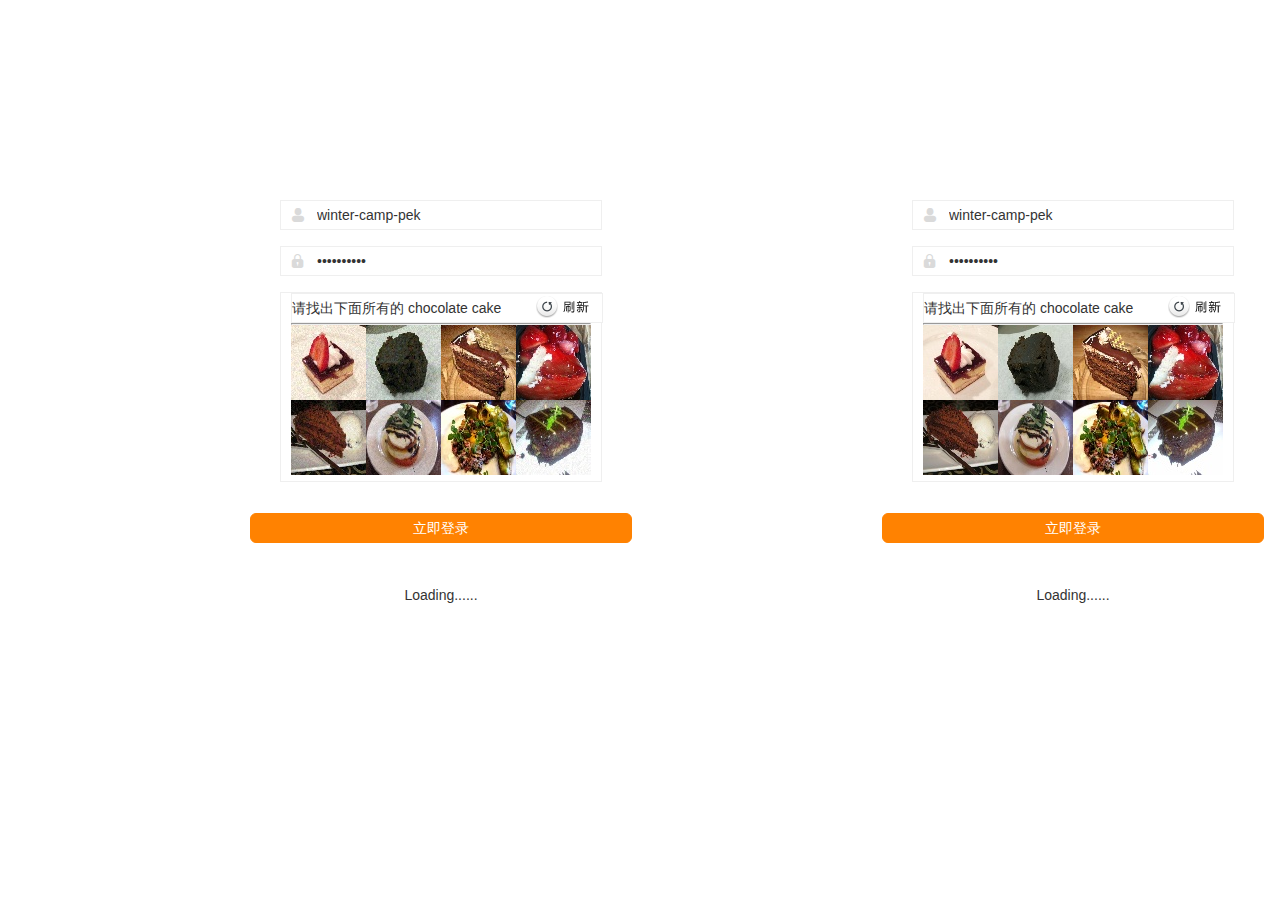
==== commit bdad180d: "replace" ====
--- a/index.html
+++ b/index.html
@@ -102,6 +102,15 @@
       <div class="login-btn">
         <a id="J-login" href="javascript:;" class="btn btn-primary form-block">立即登录</a>
       </div>
+      <br/>
+      <br/>
+      <div class="login-btn">
+        <p id="show_result1" style="text-align:center">Loading......</p>
+        <!--
+        <a id="J-login" href="javascript:;" class="btn btn-primary form-block"
+        style="background-color: #FFFFFF; border-color: #FFFFFF; width:300px">立即登录</a>
+        -->
+      </div>
 
     </div>
 
@@ -189,6 +198,15 @@
       <div class="login-btn">
         <a id="J-login2" href="javascript:;" class="btn btn-primary form-block">立即登录</a>
       </div>
+      <br/>
+      <br/>
+      <div class="login-btn">
+        <p id="show_result2" style="text-align:center">Loading......</p>
+        <!--
+        <a id="J-login" href="javascript:;" class="btn btn-primary form-block"
+        style="background-color: #FFFFFF; border-color: #FFFFFF; width:300px">立即登录</a>
+        -->
+      </div>
 
     </div>
 
@@ -304,6 +322,41 @@
           [1, 1, 0, 1, 0, 0, 1, 0],
           [1, 0, 0, 0, 0, 1, 1, 1],
           [0, 0, 0, 0, 1, 1, 1, 1]
+      ];
+
+      results2 = [
+          ["92.2% cheese cake", "83.9% chocolate cake", "87.6% chocolate cake", "92.5% cheese cake",
+              "95.2% chocolate cake", "91.8% beef tartare", "93.4% cheese cake", "95.9% chocolate cake"],
+
+          ["90.5% baklava", "88.8% baklava", "89.9% cannoli", "95.3% baklava",
+              "85.0% baklava", "93.9% apple pie", "91.2% cannoli", "90.2% bread pudding"],
+
+          ["95.9% chocolate cake", "98.6% chocolate cake", "74.2% cheese cake", "92.3% chocolate cake",
+              "76.8% cheese cake", "95.6% cheese cake", "93.2% chocolate cake", "90.1% cheese plate"],
+
+          ["97.8% beet salad", "86.7% caesar salad", "93.2% chocolate cake", "92.6% beef carpaccio",
+              "90.2% beef carpaccio", "98.3% beet salad", "96.3% beet salad", "88.9% beet salad"],
+
+          ["85.6% bread pudding", "53.4% apple pie", "92.8% cannoli", "90.1% cannoli",
+              "90.9% beignets", "92.9% beignets", "87.5% beignets", "89.2% beignets"]
+      ];
+
+
+      results1 = [
+          ["98.2% chocolate cake", "96.4% baklava", "68.0% chocolate cake", "63.7% cheese cake",
+              "90.0% chocolate cake", "59.6% beef tartare", "89.3% caesar salad", "82.7% chocolate cake"],
+
+          ["97.7% ceviche", "71.5% baklava", "95.9% ceviche", "97.5% bruschetta",
+              "99.0% caesar salad", "90.5% baklava", "78.2% cannoli", "67.7% bread pudding"],
+
+          ["96.9% cheesecake", "90.3% chocolate cake", "86.0% chocolate cake", "85.0% chocolate cake",
+              "89.3% chocolate cake", "89.5% chocolate cake", "95.5% caesar", "98.6% cheese cake"],
+
+          ["90.5% beet salad", "69.7% caesar salad", "90.0% apple pie", "82.2% beet salad",
+              "86.1% beignets", "79.0% beet salad", "87.2% caesar salad", "96.4% bibimbap"],
+
+          ["96.6% chicken wings", "83.8% beignets", "72.1% cannoli", "95.6% baklava",
+              "99.0% apple pie", "76.0% beignets", "67.2% beignets", "84.6% carrot cake"]
       ];
 
       var init = [1, 2, 3, 4, 5, 6, 7, 8];
@@ -342,11 +395,15 @@
                   imagei.className = "lgcode-active img";
                   console.log(id);
               }
+              document.getElementById("show_result1").innerText =  "第" + step_cnt + "幅图片的识别结果：" + results1[epoch_cnt][step_cnt - 1];
+              document.getElementById("show_result2").innerText =  "第" + step_cnt + "幅图片的识别结果：" + results2[epoch_cnt][step_cnt - 1];
           }
           else
           {
               left_btn_onclick();
               right_btn_onclick();
+              document.getElementById("show_result1").innerText = "Loading......";
+              document.getElementById("show_result2").innerText = "Loading......";
           }
 
           step_cnt++;
